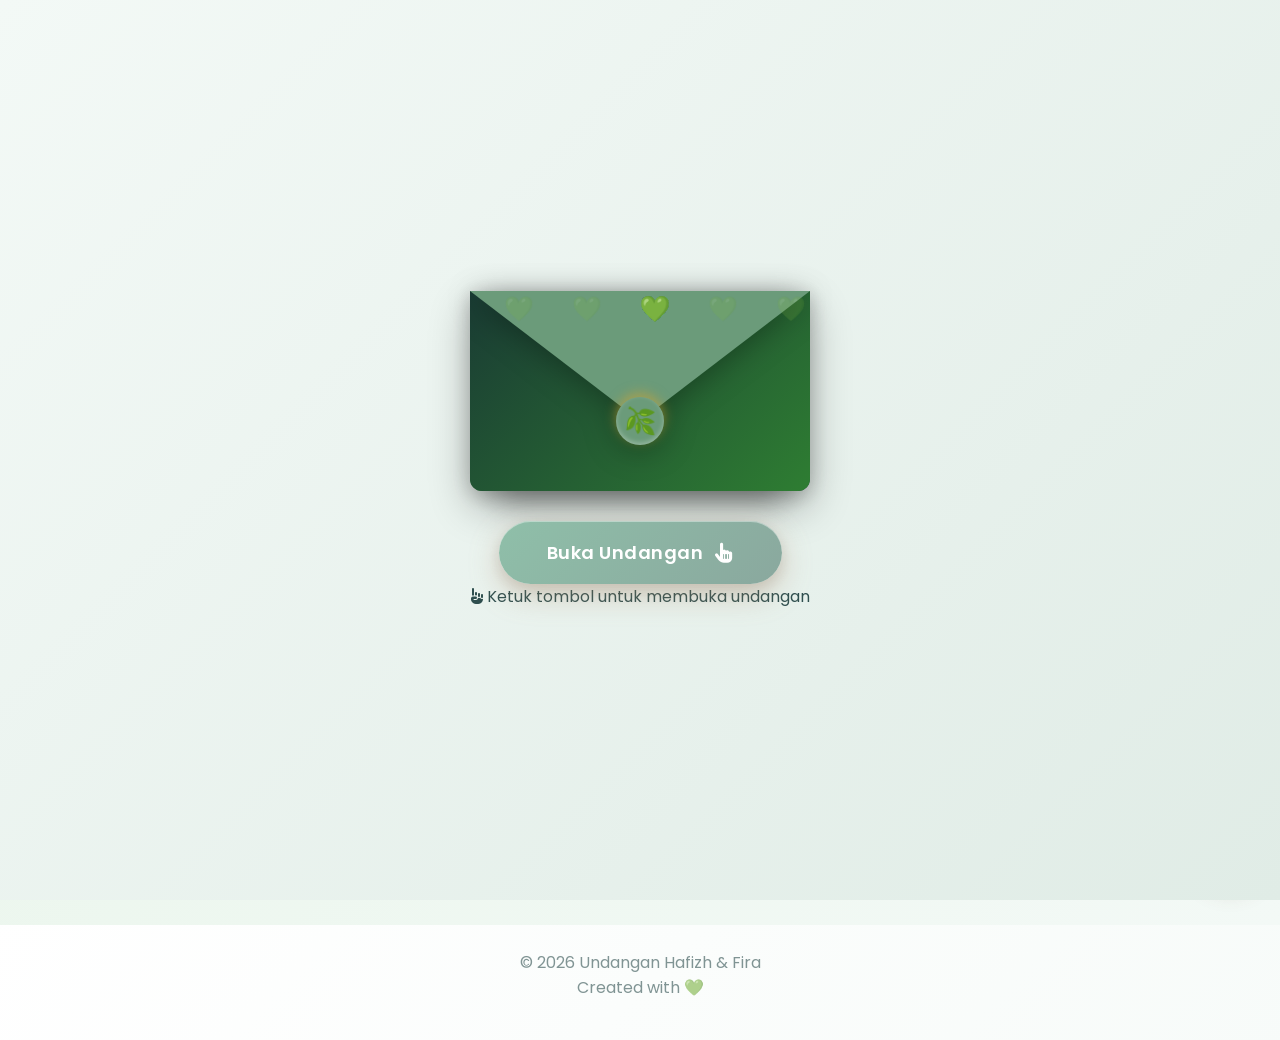
==== index.html @ 8c8fba2e "time save" ====
<!doctype html>
<html lang="id">
  <head>
    <meta charset="utf-8" />
    <meta
      name="viewport"
      content="width=device-width, initial-scale=1.0, maximum-scale=5.0, user-scalable=yes"
    />
    <title>Undangan Resepsi Hafizh & Fira</title>
    <!-- Fonts -->
    <link
      href="https://fonts.googleapis.com/css2?family=Poppins:wght@300;400;500;600;700&family=Great+Vibes&family=Playfair+Display:wght@400;600;700&display=swap"
      rel="stylesheet"
    />
    <!-- Icons -->
    <link
      rel="stylesheet"
      href="https://cdnjs.cloudflare.com/ajax/libs/font-awesome/6.4.0/css/all.min.css"
    />
    <!-- CSS - HANYA 1 FILE! -->
    <link rel="stylesheet" href="assets/css/style.css" />
    <!-- Lightbox -->
    <link
      rel="stylesheet"
      href="https://cdn.jsdelivr.net/npm/glightbox/dist/css/glightbox.min.css"
    />
  </head>
  <body>
    <!-- ============================================================
     AMPLOP PREMIUM INTERACTIVE
=============================================================== -->
    <div id="envelopeScreen">
      <div class="envelope-scene">
        <!-- Floating Hearts Background -->
        <div class="hearts-float">
          <span>💚</span>
          <span>💚</span>
          <span>💚</span>
          <span>💚</span>
          <span>💚</span>
          <span>💚</span>
          <span>💚</span>
          <span>💚</span>
          <span>💚</span>
          <span>💚</span>
          <span>💚</span>
          <span>💚</span>
          <span>💚</span>
          <span>💚</span>
          <span>💚</span>
          <span>💚</span>
          <span>💚</span>
          <span>💚</span>
          <span>💚</span>
          <span>💚</span>
          <span>💚</span>
          <span>💚</span>
          <span>💚</span>
          <span>💚</span>
          <span>💚</span>
          <span>💚</span>
          <span>💚</span>
          <span>💚</span>
          <span>💚</span>
          <span>💚</span>
          <span>💚</span>
        </div>
        <!-- Envelope Container -->
        <div class="envelope-container" id="envelopeBox">
          <!-- Back Part -->
          <div class="env-back"></div>
          <!-- Card Inside -->
          <div class="env-card" id="envelopeCard">
            <div class="card-header">
              <span class="card-icon">💌 </span>
              <span class="sr-only">By Hafizh was Here ⸜(｡˃ ᵕ ˂ )⸝♡</span>
              <h2 class="card-title">Kepada Yth.</h2>
            </div>
            <h3 id="namaTamu" class="card-name">Tamu Undangan</h3>

            <p id="tanggalTamu" class="card-time">Sabtu, 23 Mei 2026</p>
            <p class="card-time">
              <i class="fa-solid fa-clock"></i>

              <span id="waktuTamu">10:00 WIB - Selesai</span>
            </p>
          </div>
          <!-- Front Part -->
          <div class="env-front"></div>
          <!-- Flap -->
          <div class="env-flap"></div>
        </div>
        <!-- Interactive Button -->
        <button id="btnOpenEnvelope" class="btn-open-envelope">
          <span class="btn-text">Buka Undangan</span>
          <span class="btn-icon">
            <i class="fa-solid fa-hand-pointer"></i>
          </span>
        </button>
        <!-- Instructions -->
        <p class="envelope-instruction">
          <i class="fa-solid fa-hand-point-up"></i>
          Ketuk tombol untuk membuka undangan
        </p>
        <span class="sr-only">By Hafizh was Here ⸜(｡˃ ᵕ ˂ )⸝♡</span>
      </div>
    </div>
    <!-- <p class="env-time">Waktu Kehadiran: <b id="waktuTamu"></b></p> -->

    <!-- ============================================================
     SIDEBAR NAVIGATION
=============================================================== -->
    <!-- ============================================================
     SIDEBAR NAVIGATION
=============================================================== -->
    <div id="sidebarNav">
      <div class="sidebar-item" data-target="#sectionHero">
        <i class="fa-solid fa-heart"></i>
        <!-- ✅ UBAH: dari fa-house -->
        <span>Home</span>
      </div>
      <div class="sidebar-item" data-target="#sectionWaktu">
        <span style="font-size: 18px; color: black">👫</span>
        <!-- Couple -->
        <span>Mempelai</span>
      </div>
      <div class="sidebar-item" data-target="#sectionLokasi">
        <i class="fa-solid fa-location-dot"
          ><span> | <i class="fa-solid fa-clock"></i></span
        ></i>

        <!-- ✅ KEEP -->
        <span>Lokasi & Waktu</span>
      </div>
      <div class="sidebar-item" data-target="#sectionGallery">
        <i class="fa-solid fa-images"></i>
        <!-- ✅ UBAH: dari fa-image (plural) -->
        <span>Galeri</span>
      </div>
      <div class="sidebar-item" data-target="#sectionVideo">
        <i class="fa-solid fa-film"></i>
        <!-- ✅ UBAH: dari fa-video -->
        <span>Video</span>
      </div>
      <div class="sidebar-item" data-target="#sectionGift">
        <i class="fa-solid fa-gift"></i>
        <!-- ✅ KEEP -->
        <span>Gift</span>
      </div>
      <div class="sidebar-item" data-target="#sectionKomentar">
        <i class="fa-solid fa-comments"></i>
        <!-- ✅ UBAH: dari fa-comment (plural) -->
        <span>Ucapan</span>
      </div>
      <div class="sidebar-item" data-target="#sectionKomentar">
        <i class="fa-solid fa-check"></i>
        <!-- ✅ UBAH: dari fa-comment (plural) -->
        <span>Konfirmasi</span>
      </div>
    </div>
    <!-- ============================================================
     SIDEBAR TOGGLE BUTTON
=============================================================== -->

    <button id="sidebarToggle" class="sidebar-toggle-btn">
      <i class="fa-solid fa-chevron-left"></i>
    </button>
    <!-- ============================================================
     MUSIC PLAYER FLOAT
=============================================================== -->
    <!-- <source src="assets/music/howl331ogg.ogg" type="audio/ogg" /> -->
    <!-- <div id="musicBtn" class="music-floating">
      <i class="fa-solid fa-music"></i>
    </div>
    <audio id="bgm" loop preload="none">
      <source src="assets/music/howl331.mp3" type="audio/mpeg" />
    </audio>
    <input
      type="range"
      min="0"
      max="1"
      step="0.01"
      value="0.5"
      id="volumeControl"
    /> -->
    <div class="music-container">
      <div id="musicBtn" class="music-floating">
        <i class="fa-solid fa-music"></i>
      </div>

      <input
        type="range"
        min="0"
        max="1"
        step="0.01"
        value="0.5"
        id="volumeControl"
        class="volume-slider"
      />
    </div>

    <audio id="bgm" loop preload="none">
      <source
        id="musicSource"
        src="assets/music/howl331.mp3"
        type="audio/mpeg"
      />
    </audio>
    <!-- ============================================================
     MAIN CONTAINER (SCROLL SNAP)
=============================================================== -->
    <div id="mainContainer">
      <!-- ✅ OPTIONAL: Scroll Indicator -->
      <div class="scroll-indicator" id="scrollIndicator">
        <i class="fa-solid fa-chevron-down"></i>
      </div>
      <!-- ============================================================
     HERO SECTION
=============================================================== -->
      <section id="sectionHero" class="snap-section fade-section">
        <h1 class="title-script">Resepsi Pernikahan</h1>
        <h2 class="title">Hafizh</h2>
        <span class="sr-only">By Hafizh was Here ⸜(｡˃ ᵕ ˂ )⸝♡</span>
        <h2 class="title2">&</h2>
        <h2 class="title" style="margin-bottom: 10px">Fira</h2>
        <div
          style="
            font-size: large;
            font-weight: 600;
            margin-top: -10px;
            text-align: center;
          "
        >
          Hafizh Maulana, S.T <br />& drh. Shafira Salwa Salsabil
        </div>
        <div
          id="tanggalTamu"
          style="margin-top: 20px; font-size: 16px; text-align: center"
        >
          Sabtu, 23 Mei 2026<br />
          <!-- 10.00 WIB - Selesai -->
        </div>
        <!-- <div class="event-detail"> -->
        <span id="waktuTamu">10.00 WIB - Selesai</span>
        <!-- </div> -->
        <div class="event-countdown">
          <div class="countdown-item">
            <span id="days" class="countdown-number">00</span>
            <span class="countdown-label">Hari</span>
          </div>
          <div class="countdown-item">
            <span id="hours" class="countdown-number">00</span>
            <span class="countdown-label">Jam</span>
          </div>
          <div class="countdown-item">
            <span id="minutes" class="countdown-number">00</span>
            <span class="countdown-label">Menit</span>
          </div>
          <div class="countdown-item">
            <span id="seconds" class="countdown-number">00</span>
            <span class="countdown-label">Detik</span>
          </div>
        </div>
      </section>

      <!-- ============================================================
     SECTION WAKTU + MEMPELAI (COMBINED)
=============================================================== -->
      <section id="sectionWaktu" class="snap-section fade-section">
        <!-- ✅ PART 1: BISMILLAH & SALAM PEMBUKA -->
        <div class="waktu-intro">
          <img
            src="./assets/images/bismillah.png"
            class="bismillah2"
            alt="Bismillahirrahmaanirrahiim"
            style="width: 45%"
          />
          <!-- <div
            class="bismillah2"
            style="
              width: 30%;
              /* Sesuaikan tinggi gambar sesuai aslinya agar tidak gepeng */
              height: 60px;
              background-color: #10b981; /* Warna Hijau Emerald */

              /* Ini bagian ajaib untuk memotong warna hijau sesuai bentuk gambar */
              -webkit-mask-image: url('./assets/images/bismillah.png');
              mask-image: url('./assets/images/bismillah.png');

              -webkit-mask-size: contain;
              mask-size: contain;

              -webkit-mask-repeat: no-repeat;
              mask-repeat: no-repeat;

              -webkit-mask-position: center;
              mask-position: center;
            "
          ></div> -->
          <p class="bodytext">
            Assalamu'alaikum Warahmatullahi Wabarakatuh.
            <br />
            Dengan memohon rahmat dan ridha Allah SWT,
            <br />
            kami bermaksud mengundang Bapak/Ibu/Saudara/Saudari
            <br />
            <b id="namaTamu" class="highlight-name">Tamu Undangan</b>
            untuk menghadiri acara pernikahan kami:
          </p>
        </div>
        <!-- ✅ DIVIDER -->
        <!-- <div class="section-divider">
          <span>💕</span>
        </div> -->
        <!-- ✅ PART 2: PROFIL MEMPELAI -->
        <h2 class="section-title">Mempelai</h2>
        <div class="mempelai-container">
          <!-- BRIDE (KIRI) -->
          <div class="mempelai-card bride-card">
            <div class="mempelai-header">
              <!-- <span class="mempelai-icon">👰</span> -->
              <h3 class="mempelai-label">👰 Mempelai Wanita 👰</h3>
            </div>
            <div class="mempelai-content">
              <h2 class="mempelai-name">drh. Shafira Salwa Salsabil</h2>
              <span class="sr-only">By Hafizh was Here ⸜(｡˃ ᵕ ˂ )⸝♡</span>

              <!-- <p class="mempelai-title">drh. Shafira Salwa Salsabil</p> -->
              <div class="mempelai-divider"></div>
              <p class="mempelai-desc">Putri dari:</p>
              <p class="mempelai-parents">
                <strong>Bapak Ainur Farid (Alm.)</strong>
                <br />&amp;<br />
                <strong>Ibu Tri Endang Wahyuni</strong>
              </p>
              <a
                href="https://instagram.com/firfirfiraaa"
                target="_blank"
                class="mempelai-social"
              >
                <i class="fa-brands fa-instagram"></i>
                @firfirfiraaa
              </a>
            </div>
          </div>
          <!-- FOTO TENGAH -->
          <div class="mempelai-photo-wrapper">
            <div class="mempelai-photo-frame">
              <img
                src="./assets/images/cover/cvr-1-1.jpeg"
                alt="Hafizh & Fira"
                class="mempelai-photo"
              />
              <div class="photo-overlay">
                <span class="photo-ampersand">&amp;</span>
              </div>
            </div>
            <!-- <div class="photo-decoration">
              <span>💕</span>
            </div> -->
          </div>
          <!-- GROOM (KANAN) -->
          <div class="mempelai-card groom-card">
            <div class="mempelai-header">
              <!-- <span class="mempelai-icon">🤵</span> -->
              <h3 class="mempelai-label">🤵 Mempelai Pria 🤵</h3>
            </div>
            <div class="mempelai-content">
              <h2 class="mempelai-name">Hafizh Maulana, S.T</h2>
              <span class="sr-only">By Hafizh was Here ⸜(｡˃ ᵕ ˂ )⸝♡</span>
              <!-- <p class="mempelai-title">Hafizh Maulana, S.T</p> -->
              <div class="mempelai-divider"></div>
              <p class="mempelai-desc">Putra dari:</p>
              <p class="mempelai-parents">
                <strong>Bapak Subagyo</strong>
                <br />&amp;<br />
                <strong>Ibu Rachma Savira Hesti</strong>
              </p>
              <a
                href="https://instagram.com/____hafizhmaulana"
                target="_blank"
                class="mempelai-social"
              >
                <i class="fa-brands fa-instagram"></i>
                @____hafizhmaulana
              </a>
            </div>
          </div>
        </div>
        <!-- ✅ DIVIDER -->
        <!-- <div class="section-divider">
          <span>💕</span>
        </div> -->
      </section>

      <!-- <section id="sectionWaktu" class="snap-section fade-section"></section> -->
      <!-- ============================================================
     LOKASI ACARA
=============================================================== -->
      <!-- ============================================================
     SECTION WAKTU & LOKASI (ELEGANT)
=============================================================== -->
      <section id="sectionLokasi" class="snap-section fade-section">
        <h2 class="section-title">Waktu & Tempat Acara</h2>
        <p class="section-subtitle">Insya Allah akan dilaksanakan pada:</p>
        <div class="event-container">
          <!-- ✅ CARD 1: WAKTU ACARA -->
          <div class="event-card event-time">
            <div class="event-icon-wrapper">
              <div class="event-icon">
                <i class="fa-regular fa-calendar-days"></i>
              </div>
            </div>
            <div class="event-content">
              <h3 class="event-title">Waktu Acara</h3>
              <div class="event-divider"></div>

              <div class="event-detail">
                <span class="detail-label">Tanggal</span>
                <span id="tanggalTamu" class="detail-value"
                  >Sabtu, 23 Mei 2026</span
                >
              </div>
              <div class="event-detail">
                <span class="detail-label">Pukul</span>
                <span class="detail-value" id="waktuTamu"
                  >10.00 WIB - Selesai</span
                >
              </div>
              <!-- Countdown -->
              <div class="event-countdown">
                <div class="countdown-item">
                  <span id="days" class="countdown-number">00</span>
                  <span class="countdown-label">Hari</span>
                </div>
                <div class="countdown-item">
                  <span id="hours" class="countdown-number">00</span>
                  <span class="countdown-label">Jam</span>
                </div>
                <div class="countdown-item">
                  <span id="minutes" class="countdown-number">00</span>
                  <span class="countdown-label">Menit</span>
                </div>
                <div class="countdown-item">
                  <span id="seconds" class="countdown-number">00</span>
                  <span class="countdown-label">Detik</span>
                </div>
              </div>
            </div>
          </div>
          <!-- ✅ CARD 2: LOKASI ACARA -->
          <div class="event-card event-location">
            <div class="event-icon-wrapper">
              <div class="event-icon">
                <i class="fa-solid fa-location-dot"></i>
              </div>
            </div>
            <div class="event-content">
              <h3 class="event-title">Tempat Acara</h3>
              <div class="event-divider"></div>
              <div class="location-address">
                <p>
                  <strong style="margin-bottom: -10px"
                    >Perumahan Dian Anyar</strong
                  ><br />
                  Blok F2 No. 7<br />
                  Kel. Ciseureuh, Kec. Purwakarta<br />
                  Kabupaten Purwakarta, Jawa Barat
                </p>
              </div>
              <!-- Maps -->
              <div
                class="map-preview"
                style="text-align: center; align-items: center"
              >
                <iframe
                  class="map-frame"
                  src="https://www.google.com/maps/embed?pb=!1m18!1m12!1m3!1d990.9981745660999!2d107.46647816961979!3d-6.522603899591867!2m3!1f0!2f0!3f0!3m2!1i1024!2i768!4f13.1!3m3!1m2!1s0x2e690de2a84cf3b9%3A0x696706430d583b99!2sJl.%20Perum%20Dian%20Anyar%202%20No.7%20blok%20F2%2C%20Ciseureuh%2C%20Kec.%20Purwakarta%2C%20Kabupaten%20Purwakarta%2C%20Jawa%20Barat%2041118!5e0!3m2!1sen!2sid!4v1774628586473!5m2!1sen!2sid"
                  allowfullscreen
                  loading="lazy"
                  referrerpolicy="no-referrer-when-downgrade"
                ></iframe>
                <span class="sr-only">By Hafizh was Here ⸜(｡˃ ᵕ ˂ )⸝♡</span>
                <iframe
                  class="map-frame"
                  src="https://www.google.com/maps/embed?pb=!4v1774627403217!6m8!1m7!1sZoEFjqLj7brqG0nZ8XkLBA!2m2!1d-6.522590464533257!2d107.4671149758358!3f79.40086045137286!4f-2.0409266566106083!5f0.7820865974627469"
                  allowfullscreen
                  loading="lazy"
                  referrerpolicy="no-referrer-when-downgrade"
                ></iframe>
              </div>
              <!-- <a
                href="https://maps.app.goo.gl/RMjTX6ptxhWcuYG9A"
                target="_blank"
                class="btn-location"
                style="text-align: center"
              >
                <i class="fa-solid fa-diamond-turn-right"></i>
                <p>Buka di Google Maps</p>
              </a> -->
              <div class="center-wrapper">
                <a
                  href="https://maps.app.goo.gl/RMjTX6ptxhWcuYG9A"
                  target="_blank"
                  class="btn-location"
                >
                  <i class="fa-solid fa-diamond-turn-right"></i>
                  <p>Buka di Google Maps</p>
                </a>
              </div>
            </div>
          </div>
        </div>
        <!-- ✅ OPTIONAL: Street View -->
        <!-- <div class="street-view-wrapper">
          <h3 class="street-view-title">Tampak Depan Lokasi</h3>
          <div class="street-view-frame">
            <iframe
              src="https://www.google.com/maps/embed?pb=!4v1774627403217!6m8!1m7!1sZoEFjqLj7brqG0nZ8XkLBA!2m2!1d-6.522590464533257!2d107.4671149758358!3f79.40086045137286!4f-2.0409266566106083!5f0.7820865974627469"
              allowfullscreen
              loading="lazy"
            ></iframe>
            <iframe
              src="https://www.google.com/maps/embed?pb=!1m18!1m12!1m3!1d990.9981745660999!2d107.46647816961979!3d-6.522603899591867!2m3!1f0!2f0!3f0!3m2!1i1024!2i768!4f13.1!3m3!1m2!1s0x2e690de2a84cf3b9%3A0x696706430d583b99!2sJl.%20Perum%20Dian%20Anyar%202%20No.7%20blok%20F2%2C%20Ciseureuh%2C%20Kec.%20Purwakarta%2C%20Kabupaten%20Purwakarta%2C%20Jawa%20Barat%2041118!5e0!3m2!1sen!2sid!4v1774628586473!5m2!1sen!2sid"
              allowfullscreen
              loading="lazy"
            ></iframe>
          </div>
        </div> -->
      </section>
      <!-- ============================================================
     GALERI FOTO
=============================================================== -->
      <section id="sectionGallery" class="snap-section fade-section">
        <h2 class="section-title">Galeri</h2>
        <div class="gallery-scroll">
          <div id="galleryMasonry" class="masonry-grid gallery-fade"></div>
        </div>
      </section>
      <!-- ============================================================
     VIDEO SECTION
=============================================================== -->
      <section id="sectionVideo" class="snap-section fade-section">
        <h2 class="section-title">Video</h2>
        <div class="card-soft">
          <iframe
            class="elementor-video"
            frameborder="0"
            allowfullscreen=""
            allow="
              accelerometer;
              autoplay;
              clipboard-write;
              encrypted-media;
              gyroscope;
              picture-in-picture;
              web-share;
            "
            referrerpolicy="strict-origin-when-cross-origin"
            title="Hafizh Fira Engagement"
            width="640"
            height="360"
            src="https://www.youtube.com/embed/QjJREh5D0IQ?si=WE3L0PELV2mrXmuv&controls=1&rel=0&playsinline=1&cc_load_policy=0&autoplay=1&enablejsapi=1&mute=1"
            id="widget2"
          ></iframe>
          <span class="sr-only">By Hafizh was Here ⸜(｡˃ ᵕ ˂ )⸝♡</span>
        </div>
      </section>
      <!-- ============================================================
     GIFT SECTION
=============================================================== -->
      <section id="sectionGift" class="snap-section fade-section">
        <h2 class="section-title">Gift</h2>
        <div class="card-soft">
          <p style="text-align: center; margin-bottom: 14px">
            Jika Bapak/Ibu/Saudara ingin memberikan hadiah sebagai tanda kasih,
            dapat melalui:
          </p>
          <div class="gift-scroll">
            <div class="gift-track" id="giftTrack"></div>
          </div>
          <button id="giftToggle" class="btn-primary mt-20">Jeda</button>
        </div>
      </section>
      <!-- ============================================================
     KOMENTAR (CHATSTREAM LIVE)
=============================================================== -->
      <!-- ============================================================
     SECTION UCAPAN & DOA (ELEGANT)
=============================================================== -->
      <!-- ============================================================
     SECTION UCAPAN & DOA
=============================================================== -->
      <section id="sectionKomentar" class="snap-section fade-section">
        <h2 class="section-title">Ucapan, Doa & Konfirmasi</h2>
        <p class="section-subtitle">
          Kehadiran dan doa restu dari Bapak/Ibu/Saudara/i merupakan kebahagiaan
          bagi kami. Mohon konfirmasikan kehadiran Anda.
        </p>
        <div class="wishes-container">
          <!-- CARD 1: FORM UCAPAN -->
          <div class="wishes-card wishes-form-card">
            <div class="wishes-icon-wrapper">
              <div class="wishes-icon">
                <i class="fa-solid fa-pen-fancy"></i>
              </div>
            </div>
            <div class="wishes-content">
              <h3 class="wishes-title">Tulis Ucapan</h3>
              <div class="wishes-divider"></div>
              <form id="formKomentar" class="wishes-form">
                <div class="form-group">
                  <label class="form-label">
                    <i class="fa-solid fa-user"></i>
                    <span>Nama Anda</span>
                  </label>
                  <input
                    id="komentarNama"
                    type="text"
                    readonly
                    class="form-input"
                    placeholder="Nama Anda"
                  />
                </div>
                <div class="form-group">
                  <label class="form-label">
                    <i class="fa-solid fa-calendar-check"></i>
                    <span>Konfirmasi Kehadiran</span>
                  </label>
                  <div class="attendance-options">
                    <label class="attendance-option">
                      <input
                        type="radio"
                        name="kehadiran"
                        value="hadir"
                        checked
                      />
                      <span class="attendance-icon hadir">✅</span>
                      <span class="attendance-text">Hadir</span>
                    </label>
                    <label class="attendance-option">
                      <input
                        type="radio"
                        name="kehadiran"
                        value="tidak-hadir"
                      />
                      <span class="attendance-icon tidak-hadir">❌</span>
                      <span class="attendance-text">Tidak Hadir</span>
                    </label>
                    <label class="attendance-option">
                      <input type="radio" name="kehadiran" value="belum-tahu" />
                      <span class="attendance-icon belum-tahu">❓</span>
                      <span class="attendance-text">Belum Tahu</span>
                    </label>
                  </div>
                </div>
                <div class="form-group">
                  <label class="form-label">
                    <i class="fa-solid fa-heart"></i>
                    <span>Ucapan & Doa</span>
                  </label>
                  <textarea
                    id="komentarPesan"
                    placeholder="Tulis ucapan dan doa terbaik untuk kami..."
                    class="form-textarea"
                    rows="5"
                  ></textarea>
                </div>
                <button class="btn-submit" type="submit">
                  <i class="fa-solid fa-paper-plane"></i>
                  <span>Kirim Ucapan</span>
                </button>
              </form>
              <div id="komentarStatus" class="form-status"></div>
            </div>
          </div>
          <!-- CARD 2: LIVE UCAPAN -->
          <div class="wishes-card wishes-live-card">
            <div class="wishes-icon-wrapper">
              <div class="wishes-icon">
                <i class="fa-solid fa-comments"></i>
              </div>
            </div>
            <div class="wishes-content">
              <h3 class="wishes-title">Ucapan Tamu</h3>
              <div class="wishes-divider"></div>
              <div class="wishes-live-wrapper">
                <div id="liveKomentarList" class="wishes-stream"></div>
              </div>
              <div class="wishes-footer">
                <p class="wishes-count">
                  <i class="fa-solid fa-message"></i>
                  <span id="wishesCount">0</span> Ucapan
                </p>
              </div>
            </div>
          </div>
        </div>
      </section>
    </div>
    <!-- end mainContainer -->
    <!-- ============================================================
     FOOTER
=============================================================== -->
    <section
      class="section"
      style="text-align: center; opacity: 0.6; margin-top: -15px"
    >
      <p>© 2026 Undangan Hafizh & Fira</p>
      <p>
        Created with 💚
        <span class="sr-only">By Hafizh was Here ⸜(｡˃ ᵕ ˂ )⸝♡</span>
      </p>
    </section>
    <!-- ===============================
     SCRIPTS
=============================== -->
    <!-- Lightbox -->
    <script src="https://cdn.jsdelivr.net/npm/glightbox/dist/js/glightbox.min.js"></script>
    <!-- Main Script - ALL IN ONE -->
    <script src="assets/js/main2.js"></script>
    <script>
      const data = initSlug();
      initCountdown(data);
      const bgm = document.getElementById('bgm');

      const volumeControl = document.getElementById('volumeControl');

      volumeControl.addEventListener('input', () => {
        bgm.volume = volumeControl.value;
      });

      // 0 = silent, 1 = full volume
      bgm.volume = 0.5;
    </script>
  </body>
</html>
---- assets/css/style.css ----
/* ========================================
   🎨 MOCHA LATTE + ROMANTIC PALETTE (ROOT CENTERED)
======================================== */
@import url("https://fonts.googleapis.com/css2?family=Poppins:wght@300;400;500;600;700&family=Great+Vibes&family=Playfair+Display:wght@400;600;700&display=swap");
@font-face {
  font-family: myFirstFont;
  src: url("../font/Breathing.ttf");
}



:root {
            /* --- ELEGANT PALETTE: SAGE & MINT --- */

            /* Backgrounds: Cool Mint & White (Bersih) */
            --bg: #F1F8F5;          /* Mint White / Very Pale Green */
            --cream: #FFFFFF;       /* Pure White */
            --beige: #E8F5E9;       /* Light Greenish White */
            --pink-soft: #F3F9F6;   /* Off White (Tinted Green) */
            --latte: #E0ECE6;       /* Light Sage Grey */

            /* Typography: Dark Forest Green (Bukan Hitam Pekat) */
            --text: #2F4F4F;        /* Dark Slate Gray/Green */
            --text-light: #607D6E;  /* Medium Sage Grey */

            /* Accents: Sage Green (Gantikan Gold) */
            --mocha-dark: #1A3C34;  /* Deep Forest Green */
            --mocha-medium: #2E7D32;/* Dark Green */
            --mocha-light: #6B9B7A; /* Sage Grey */

            /* Warna Utama Hijau Pastel */
            --pink-accent: #6B9B7A; /* Sage Green (Main Accent) */
            --pink-medium: #8FBFA9; /* Light Pastel Green */

            /* Secondary Accents (Rose Gold diganti Olive/Dusty Green) */
            --rose: #8AA89E;        /* Dusty Green/Teal */
            --rose-gold: #D1E6DE;   /* Pale Mint */
            --rose-dark: #5E7B70;   /* Darker Sage */

            /* --- SEMANTIC MAPPING --- */
            --primary: var(--mocha-medium);
            --secondary: var(--pink-soft);
            --accent: var(--pink-accent);
            --white: #FFFFFF;

            /* --- EFFECTS --- */
            --shadow-sm: 0 4px 20px rgba(47, 79, 79, 0.05); /* Adjusted shadow tint */
            --shadow-md: 0 10px 30px rgba(47, 79, 79, 0.08);
            --shadow-lg: 0 20px 50px rgba(47, 79, 79, 0.1);

            /* Transitions */
            --transition: all 0.5s cubic-bezier(0.25, 0.8, 0.25, 1);
        }

/* ========================================
   🎯 BASE STYLES
======================================== */
* {
  margin: 0;
  padding: 0;
  box-sizing: border-box;
  scroll-behavior: smooth;
}
html {
  overflow-x: hidden;
  max-width: 100vw;
  height: 100%;
}
body {
  margin: 0;
  /* Gradient Background menggunakan Variable Root */
  background: linear-gradient(135deg, var(--cream) 0%, var(--pink-soft) 100%);
  color: var(--text);
  font-family: 'Poppins', sans-serif;
  overflow-x: hidden;
  max-width: 100vw;
  min-height: 100vh;
  position: relative;
}
/* Custom Scrollbar */
::-webkit-scrollbar {
  width: 10px;
}
::-webkit-scrollbar-track {
  background: var(--latte);
}
::-webkit-scrollbar-thumb {
  background: var(--mocha-medium);
  border-radius: 10px;
}
::-webkit-scrollbar-thumb:hover {
  background: var(--mocha-dark);
}
::selection {
  background: var(--pink-accent);
  color: white;
}
img {
  max-width: 100%;
  height: auto;
  display: block;
}
iframe {
  max-width: 100%;
  display: block;
}

/* ========================================
   💌 ENVELOPE SCREEN
======================================== */
#envelopeScreen {
  position: fixed;
  inset: 0;
  /* Gradient Animation menggunakan Variable Root */
  background: linear-gradient(135deg, var(--pink-soft) 0%, var(--latte) 50%, var(--pink-soft) 100%);
  background-size: 200% 200%;
  animation: gradientShift 8s ease infinite;
  display: flex;
  align-items: center;
  justify-content: center;
  z-index: 99999;
  transition: opacity 1s ease, transform 1s ease;
  overflow: hidden;
}
@keyframes gradientShift {
  0%, 100% { background-position: 0% 50%; }
  50% { background-position: 100% 50%; }
}
.envelope-hide {
  opacity: 0;
  transform: scale(0.9);
  pointer-events: none;
}
.envelope-scene {
  position: relative;
  text-align: center;
  animation: sceneEntrance 1s ease;
}
@keyframes sceneEntrance {
  from {
    opacity: 0;
    transform: translateY(50px) scale(0.9);
  }
  to {
    opacity: 1;
    transform: translateY(0) scale(1);
  }
}
/* ========================================
   💕 FLOATING HEARTS
======================================== */
.hearts-float {
  position: absolute;
  inset: 0;
  z-index: 25;
  overflow: visible;
  pointer-events: none;
}
.hearts-float span {
  position: absolute;
  font-size: 24px;
  opacity: 0.2;
  color: var(--pink-medium); /* Ganti hardcoded dengan var */
  animation: floatHeart 8s linear infinite;
  z-index: 25;
}
.hearts-float span:nth-child(1) { left: 10%; animation-delay: 0s; animation-duration: 7s; }
.hearts-float span:nth-child(2) { left: 30%; animation-delay: 1s; animation-duration: 9s; }
.hearts-float span:nth-child(3) { left: 50%; animation-delay: 2s; animation-duration: 8s; }
.hearts-float span:nth-child(4) { left: 70%; animation-delay: 1.5s; animation-duration: 10s; }
.hearts-float span:nth-child(5) { left: 90%; animation-delay: 0.5s; animation-duration: 7.5s; }
@keyframes floatHeart {
  0% {
    bottom: 0%;
    transform: translateX(0) rotate(0deg);
    opacity: 0;
  }
  10% {
    opacity: 0.2;
  }
  50% {
    opacity: 0.2;
    transform: translateX(25px) rotate(180deg);
  }
  90% {
    opacity: 0.15;
  }
  100% {
    bottom: 190%;
    transform: translateX(-15px) rotate(360deg);
    opacity: 0;
  }
}
/* ========================================
   📦 ENVELOPE CONTAINER
======================================== */
.envelope-container {
  width: 340px;
  height: 200px;
  position: relative;
  perspective: 1200px;
  margin: 0 auto 30px;
  transition: transform 0.3s ease;
}
.env-card {
  position: absolute;
  left: 8%;
  top: 10%;
  width: 84%;
  max-height: 180px;
  background: var(--white);
  padding: 20px 40px 50px;
  border-radius: 16px;
  transform: translateY(0);
  opacity: 1;
  z-index: 5;
  box-shadow: 
    0 10px 30px rgba(0, 0, 0, 0.3),
    inset 0 1px 0 rgba(255, 255, 255, 0.8);
  transition: transform 1.2s cubic-bezier(0.34, 1.56, 0.64, 1);
  overflow: hidden;
}
.env-card.card-out {
  transform: translateY(-180px);
}
.card-header {
  margin-bottom: 10px;
}
.card-icon {
  margin-top: -15px;
  font-size: 20px;
  display: block;
  margin-bottom: 6px;
  animation: iconPulse 2s ease infinite;
}
@keyframes iconPulse {
  0%, 100% { transform: scale(1); }
  50% { transform: scale(1.08); }
}
.card-title {
  font-family: 'Great Vibes', cursive;
  font-size: 22px;
  color: var(--mocha-dark);
  margin: 0 0 8px 0;
  font-weight: 400;
  line-height: 1.2;
}
.card-name {
  font-family: 'Playfair Display', serif;
  font-size: 20px;
  color: var(--pink-accent);
  margin: 8px 0;
  font-weight: 700;
  text-align: center;
  line-height: 1.3;
  word-wrap: break-word;
  overflow-wrap: break-word;
}
.card-time {
  font-size: 12px;
  color: var(--text-light);
  display: flex;
  align-items: center;
  justify-content: center;
  gap: 6px;
  margin-top: 8px;
  line-height: 1.4;
}
.card-time i {
  font-size: 13px;
  color: var(--pink-medium);
}
.env-back {
  position: absolute;
  inset: 0;
  background: linear-gradient(135deg, var(--mocha-medium), var(--mocha-dark));
  border-radius: 12px;
  z-index: 1;
  box-shadow: 
    0 15px 40px rgba(0, 0, 0, 0.3),
    inset 0 2px 10px rgba(255, 255, 255, 0.1);
}
.env-front {
  position: absolute;
  inset: 0;
  background: linear-gradient(135deg, var(--mocha-dark), var(--mocha-medium));
  border-radius: 0 0 12px 12px;
  z-index: 10;
  box-shadow: 0 5px 20px rgba(0, 0, 0, 0.2);
}
.env-flap {
  position: absolute;
  top: -130px;
  left: 0;
  z-index: 20;
  width: 0;
  height: 0;
  border-left: 170px solid transparent;
  border-right: 170px solid transparent;
  border-bottom: 130px solid var(--mocha-light);
  transform-origin: bottom;
  transform: rotateX(180deg);
  transition: transform 1s cubic-bezier(0.68, -0.55, 0.265, 1.55);
  filter: drop-shadow(0 -5px 15px rgba(0, 0, 0, 0.3));
}
.env-flap.flap-open {
  transform: rotateX(0deg);
  z-index: 0;
}
.env-flap::after {
  /* content: '💕'; */
  content: '🌿';
  position: absolute;
  bottom: -24px;
  left: 50%;
  transform: translateX(-50%);
  font-size: 26px;
  background: var(--pink-accent);
  width: 48px;
  height: 48px;
  border-radius: 50%;
  display: flex;
  align-items: center;
  justify-content: center;
  box-shadow: 
    0 4px 12px rgba(205, 164, 52, 0.6),
    inset 0 2px 5px rgba(255, 255, 255, 0.3);
  opacity: 1;
  animation: sealSpinSmooth 3s linear infinite;
  transition: 
    opacity 1.2s ease-in-out 0s,
    transform 1.2s cubic-bezier(0.34, 1.3, 0.64, 1) 0s;
  z-index: 5;
}
@keyframes sealSpinSmooth {
  0% { 
    transform: translateX(-50%) rotate(0deg) scale(1); 
  }
  100% { 
    transform: translateX(-50%) rotate(360deg) scale(1); 
  }
}
.env-flap.flap-open::after {
  animation: none;
  opacity: 0;
  transform: translateX(-50%) rotate(360deg) scale(0.3);
}
.confetti {
  position: fixed;
  width: 10px;
  height: 10px;
  background: var(--pink-accent);
  opacity: 0;
  z-index: 99998;
  animation: confettiFall 3s ease-out forwards;
}
@keyframes confettiFall {
  0% {
    opacity: 1;
    transform: translateY(0) rotate(0deg);
  }
  100% {
    opacity: 0;
    transform: translateY(100vh) rotate(720deg);
  }
}
/* ========================================
   🔘 OPEN ENVELOPE BUTTON
======================================== */
.btn-open-envelope {
  display: inline-flex;
  align-items: center;
  justify-content: center;
  gap: 12px;
  padding: 18px 48px;
  /* Gradient Button menggunakan Variable */
  background: linear-gradient(135deg, var(--pink-medium) 0%, var(--rose) 50%, var(--mocha-medium) 100%);
  background-size: 200% 200%;
  color: white;
  border: none;
  border-radius: 50px;
  font-size: 18px;
  font-weight: 600;
  font-family: 'Poppins', sans-serif;
  letter-spacing: 0.5px;
  cursor: pointer;
  box-shadow: 
    0 10px 30px rgba(176, 137, 104, 0.4),
    0 5px 15px rgba(0, 0, 0, 0.1),
    inset 0 1px 0 rgba(255, 255, 255, 0.4);
  transition: all 0.4s cubic-bezier(0.175, 0.885, 0.32, 1.275);
  position: relative;
  overflow: hidden;
  animation: btnGlow 3s ease-in-out infinite;
}
@keyframes btnGlow {
  0%, 100% {
    background-position: 0% 50%;
  }
  50% {
    background-position: 100% 50%;
  }
}
.btn-open-envelope::before {
  content: '';
  position: absolute;
  top: 0;
  left: -100%;
  width: 100%;
  height: 100%;
  background: linear-gradient(90deg, transparent, rgba(255, 255, 255, 0.4), transparent);
  transition: left 0.8s cubic-bezier(0.4, 0, 0.2, 1);
}
.btn-open-envelope:hover {
  transform: translateY(-5px) scale(1.05);
  box-shadow: 
    0 15px 40px rgba(176, 137, 104, 0.5),
    0 8px 25px rgba(0, 0, 0, 0.15),
    inset 0 1px 0 rgba(255, 255, 255, 0.6),
    0 0 0 4px rgba(217, 185, 122, 0.3);
}
.btn-open-envelope:hover::before {
  left: 100%;
}
.btn-open-envelope:active {
  transform: translateY(-2px) scale(1.02);
  transition: all 0.1s ease;
}
.btn-text {
  font-weight: 600;
  position: relative;
  z-index: 1;
}
.btn-icon {
  font-size: 20px;
  display: flex;
  align-items: center;
  animation: iconWiggle 2s ease-in-out infinite;
  position: relative;
  z-index: 1;
}
@keyframes iconWiggle {
  0%, 100% { 
    transform: rotate(0deg) translateY(0); 
  }
  25% { 
    transform: rotate(-10deg) translateY(-3px); 
  }
  50% { 
    transform: rotate(0deg) translateY(0); 
  }
  75% { 
    transform: rotate(10deg) translateY(-3px); 
  }
}

/* ========================================
   📱 SIDEBAR NAVIGATION - ROSE GOLD
======================================== */
#sidebarNav {
  position: fixed;
  top: 50%;
  right: 20px;
  transform: translateY(-50%) translateX(0);
  z-index: 9999;
  display: flex;
  flex-direction: column;
  gap: 10px;
  opacity: 0;
  pointer-events: none;
  transition: all 0.4s cubic-bezier(0.4, 0, 0.2, 1);
}
#sidebarNav.show {
  opacity: 1;
  pointer-events: auto;
}
#sidebarNav.sidebar-hidden {
  transform: translateY(-50%) translateX(calc(100% + 40px));
  opacity: 0;
  pointer-events: none;
}
.sidebar-item {
  background: rgba(255, 255, 255, 0.95);
  backdrop-filter: blur(10px);
  padding: 10px 14px;
  border-radius: 12px;
  display: flex;
  align-items: center;
  gap: 10px;
  cursor: pointer;
  transition: all 0.3s cubic-bezier(0.34, 1.56, 0.64, 1);
  user-select: none;
  font-size: 13px;
  color: var(--text);
  border: 2px solid var(--rose-gold); /* ✅ Variable */
  box-shadow: var(--shadow-sm);
  white-space: nowrap;
  min-width: 130px;
  position: relative;
  overflow: hidden;
}
.sidebar-item::before {
  content: '';
  position: absolute;
  top: 0;
  left: -100%;
  width: 100%;
  height: 100%;
  background: linear-gradient(90deg, transparent, rgba(212, 165, 165, 0.4), transparent); /* ✅ Variable */
  transition: left 0.5s;
}
.sidebar-item:hover::before {
  left: 100%;
}
.sidebar-item:hover {
  transform: translateX(-10px) scale(1.05);
  box-shadow: var(--shadow-md);
  background: linear-gradient(135deg, rgba(212, 165, 165, 0.2), rgba(255, 255, 255, 0.95)); /* ✅ Variable */
  border-color: var(--rose); /* ✅ Variable */
}
.sidebar-item.active {
  background: linear-gradient(135deg, var(--rose-gold), var(--rose)); /* ✅ Variable */
  color: white;
  border-color: var(--rose-dark); /* ✅ Variable */
  transform: translateX(-12px) scale(1.08);
  box-shadow: 
    0 8px 20px rgba(176, 137, 114, 0.4),
    0 0 0 3px rgba(212, 165, 165, 0.3);
  font-weight: 700;
}
.sidebar-item i {
  font-size: 18px;
  transition: transform 0.3s;
  color: var(--rose-gold); /* ✅ Variable */
}
.sidebar-item.active i {
  color: white;
}
.sidebar-item:hover i {
  transform: scale(1.2);
}
.sidebar-item span {
  font-size: 13px;
  letter-spacing: 0.3px;
}
/* ========================================
   🎯 SIDEBAR TOGGLE BUTTON - ROSE GOLD
======================================== */
.sidebar-toggle-btn {
  position: fixed;
  right: 20px;
  top: 50%;
  transform: translateY(-50%);
  width: 48px;
  height: 48px;
  background: linear-gradient(135deg, var(--rose-gold), var(--rose)); /* ✅ Variable */
  border-radius: 50%;
  border: 3px solid white;
  display: flex;
  align-items: center;
  justify-content: center;
  cursor: pointer;
  z-index: 10000;
  font-size: 20px;
  color: white;
  box-shadow: 
    0 6px 20px rgba(176, 137, 114, 0.4),
    0 0 0 4px rgba(212, 165, 165, 0.3);
  transition: all 0.4s cubic-bezier(0.4, 0, 0.2, 1);
  opacity: 0;
  pointer-events: none;
  bottom: 40px;
}
.sidebar-toggle-btn.show {
  opacity: 1;
  pointer-events: auto;
}
.sidebar-toggle-btn.sidebar-visible {
  right: 240px;
}
.sidebar-toggle-btn.sidebar-closed {
  right: 20px;
}
.sidebar-toggle-btn:hover {
  transform: translateY(-50%) scale(1.1);
  box-shadow: 
    0 8px 25px rgba(176, 137, 114, 0.5),
    0 0 0 6px rgba(212, 165, 165, 0.4);
}
.sidebar-toggle-btn:active {
  transform: translateY(-50%) scale(0.95);
}
.sidebar-toggle-btn.sidebar-closed i {
  transform: rotate(180deg);
}
.sidebar-toggle-btn i {
  transition: transform 0.4s cubic-bezier(0.4, 0, 0.2, 1);
}
@keyframes togglePulse {
  0%, 100% { 
    box-shadow: 
      0 6px 20px rgba(176, 137, 114, 0.4),
      0 0 0 4px rgba(212, 165, 165, 0.3);
  }
  50% { 
    box-shadow: 
            0 8px 25px rgba(176, 137, 114, 0.5),
      0 0 0 8px rgba(212, 165, 165, 0.5);
  }
}
.sidebar-toggle-btn.show {
  animation: togglePulse 2s ease-in-out infinite;
}
.sidebar-toggle-btn:hover {
  animation: none;
}
/* ========================================
   🎵 MUSIC PLAYER
======================================== */
.music-floating {
  position: fixed;
  right: 20px;
  bottom: 20px;
  width: 60px;
  height: 60px;
  border-radius: 50%;
  background: linear-gradient(135deg, var(--pink-accent), var(--rose));
  display: flex;
  align-items: center;
  justify-content: center;
  color: white;
  font-size: 24px;
  cursor: pointer;
  box-shadow: 
    0 8px 24px rgba(111, 78, 55, 0.3),
    0 0 0 8px rgba(245, 235, 215, 0.3);
  transition: var(--transition);
  z-index: 9999;
  border: 3px solid white;
  transform: translateZ(0);
  will-change: transform;
  backface-visibility: hidden;
  pointer-events: auto;
  touch-action: auto;
}
.music-floating:hover {
  transform: scale(1.15) rotate(15deg);
  box-shadow: 
    0 12px 32px rgba(111, 78, 55, 0.4),
    0 0 0 12px rgba(245, 235, 215, 0.4);
}
.music-floating.playing {
  animation: musicPulse 1.5s infinite;
}
@keyframes musicPulse {
  0%, 100% {
    transform: scale(1);
  }
  50% {
    transform: scale(1.08);
  }
}
/* ========================================
   📄 MAIN CONTAINER
======================================== */
#mainContainer {
  overflow-y: auto;
  overflow-x: hidden;
  height: 100vh;
  scroll-behavior: smooth;
  -webkit-overflow-scrolling: touch;
  transform: translateZ(0);
  will-change: scroll-position;
  backface-visibility: hidden;
  perspective: 1000px;
  -webkit-transform: translate3d(0, 0, 0);
  transform: translate3d(0, 0, 0);
  position: relative;
}
/* ========================================
   📄 SECTIONS
======================================== */
.snap-section {
  padding: 80px 20px;
  min-height: 100vh;
  display: flex;
  flex-direction: column;
  align-items: center;
  justify-content: center;
  position: relative;
  overflow-x: hidden;
  max-width: 100vw;
  transform: translateZ(0);
  will-change: transform;
  backface-visibility: hidden;
}
.snap-section:nth-child(even) {
  background: linear-gradient(135deg, var(--beige), var(--pink-soft));
}
.snap-section:nth-child(odd) {
  background: linear-gradient(135deg, var(--cream), var(--latte));
}
#sectionHero,
#sectionWaktu,
#sectionLokasi,
#sectionKomentar {
  min-height: 100vh;
  height: auto;
}
#sectionGallery,
#sectionVideo,
#sectionGift {
  min-height: 100vh;
  padding: 60px 20px;
}
/* ========================================
   ✨ FADE ANIMATIONS
======================================== */
.fade-section {
  opacity: 0;
  transform: translateY(20px);
  transition: opacity 0.6s ease, transform 0.6s ease;
}
.fade-section.visible {
  opacity: 1;
  transform: translateY(0);
}
/* ========================================
   🌸 FLOATING FLOWERS
======================================== */
.flower {
  position: fixed;
  top: -20px;
  font-size: 16px;
  opacity: 0.7;
  pointer-events: none;
  z-index: 9998;
  filter: drop-shadow(0 2px 4px rgba(0, 0, 0, 0.1));
}

/* ========================================
   📝 TYPOGRAPHY
======================================== */
.title {
  font-family: 'myFirstFont', 'Great Vibes', cursive;
  font-weight: 500;
  transform: rotate(-2deg);
  font-size: clamp(3rem, 8vw, 5rem);
  margin-bottom: -2rem;
  background: linear-gradient(135deg, var(--mocha-dark), var(--pink-accent));
  -webkit-background-clip: text;
  -webkit-text-fill-color: transparent;
  text-shadow: 2px 2px 4px rgba(0, 0, 0, 0.1);
}
.title2 {
  padding-top: 40px;
  padding-bottom: 40px;
  font-family: 'Great Vibes', cursive;
  font-weight: 300;
  transform: rotate(-2deg);
  font-size: clamp(3rem, 8vw, 5rem);
  margin-bottom: -2rem;
  color: var(--mocha-medium);
}
.title-script {
  font-family: 'Great Vibes', cursive;
  font-size: clamp(2.5rem, 6vw, 4rem);
  color: var(--mocha-dark);
  text-align: center;
  margin-top: -1rem;
  margin-bottom: -1rem;
  text-shadow: 2px 2px 4px rgba(0, 0, 0, 0.05);
}

/* Tablet */
@media (max-width: 1920px) {
  .title,
  .title2 {
    font-size: 2.7rem;
    
  }

  .title-script {
    font-size: 2.5rem;
    padding-bottom: 10px;
  }
}
/* Tablet */
@media (max-width: 1024px) {
  .title,
  .title2 {
    font-size: 2.5rem;
  }

  .title-script {
    font-size: 3rem;
  }
}

/* HP besar */
@media (max-width: 768px) {
  .title,
  .title2 {
    font-size: 1rem;

  }

  .title-script {
    font-size: 1rem;
    margin-top: -70px;
    padding-bottom: 30px;
  }

  .title2 {
    padding: 30px 0;
  }
}

/* HP kecil */
@media (max-width: 480px) {
  .title,
  .title2 {
    font-size: 2.5rem;
  }
  
  .title-script {
    margin-top: 5px;
    font-size: 2rem;
  }

  /* .title2 {
    padding: 20px 0;
  } */
}

.section-title {
  font-family: 'Great Vibes', cursive;
  font-size: clamp(2.2rem, 5vw, 3.5rem);
  color: var(--mocha-dark);
  margin-bottom: 30px;
  text-align: center;
  position: relative;
  /* padding-bottom: 15px; */
}
.section-title::after {
  content: '♥';
  display: block;
  font-size: 24px;
  color: var(--pink-accent);
  /* margin-top: 10px; */
  animation: heartBeat 1.5s infinite;
}
@keyframes heartBeat {
  0%, 100% { transform: scale(1); }
  25% { transform: scale(1.1); }
  50% { transform: scale(1); }
}
.section-subtitle {
  font-size: 16px;
  color: var(--text-light);
  text-align: center;
  margin-top: -20px;
  margin-bottom: 20px;
  font-weight: 400;
  font-style: italic;
}
.bodytext {
  font-size: 15px;
  line-height: 1.8;
  color: var(--text);
  max-width: 650px;
  margin: 0 auto;
}
.bodytext b {
  color: var(--mocha-dark);
  font-size: 18px;
  display: block;
  margin: 12px 0 8px 0;
  font-family: 'Playfair Display', serif;
}
.highlight-name {
  display: block;
  font-size: 22px;
  color: var(--pink-accent);
  font-family: 'Playfair Display', serif;
  margin: 16px 0 12px;
  font-weight: 700;
}
/* ========================================
   🖼️ BISMILLAH IMAGE
======================================== */
.bismillah,
.bismillah2 {
  display: block;
  margin: 0 auto 20px;
  filter: drop-shadow(0 4px 8px rgba(0, 0, 0, 0.1));
  animation: fadeIn 1s ease;
}
@keyframes fadeIn {
  from { opacity: 0; transform: translateY(20px); }
  to { opacity: 1; transform: translateY(0); }
}

.center-wrapper {
  display: flex;
  justify-content: center; /* horizontal center */
  align-items: center;     /* vertical center (optional) */
}
/* ========================================
   🎴 CARDS
======================================== */
.card-soft {
  background: rgba(255, 255, 255, 0.95);
  backdrop-filter: blur(10px);
  padding: 32px;
  border-radius: 20px;
  box-shadow: var(--shadow-lg);
  margin: 20px auto;
  max-width: 600px;
  border: 2px solid var(--pink-soft);
  transition: var(--transition);
  position: relative;
  overflow: hidden;
  word-wrap: break-word;
  overflow-wrap: break-word;
  hyphens: auto;
}
.card-soft::before {
  content: '';
  position: absolute;
  top: 0;
  left: 0;
  right: 0;
  height: 4px;
  background: linear-gradient(90deg, var(--pink-accent), var(--mocha-medium));
}
.card-soft:hover {
  transform: translateY(-5px);
  box-shadow: 0 12px 40px rgba(111, 78, 55, 0.2);
  border-color: var(--pink-medium);
}
.card-soft-full {
  background: rgba(255, 255, 255, 0.95);
  backdrop-filter: blur(10px);
  padding: 28px;
  border-radius: 16px;
  box-shadow: var(--shadow-md);
  width: 100%;
  max-width: 600px;
  margin: 20px auto;
  border: 2px solid var(--pink-soft);
  word-wrap: break-word;
  overflow-wrap: break-word;
  hyphens: auto;
}
/* ========================================
   🎯 BUTTONS
======================================== */
.btn-primary {
  padding: 14px 32px;
  border-radius: 30px;
  background: linear-gradient(135deg, var(--mocha-medium), var(--pink-accent));
  color: white;
  border: none;
  font-size: 16px;
  font-weight: 600;
  cursor: pointer;
  box-shadow: 
    0 6px 20px rgba(111, 78, 55, 0.3),
    inset 0 1px 0 rgba(255, 255, 255, 0.3);
  transition: var(--transition);
  position: relative;
  overflow: hidden;
}
.btn-primary::before {
  content: '';
  position: absolute;
  top: 0;
  left: -100%;
  width: 100%;
  height: 100%;
  background: linear-gradient(90deg, transparent, rgba(255, 255, 255, 0.3), transparent);
  transition: left 0.5s;
}
.btn-primary:hover::before {
  left: 100%;
}
.btn-primary:hover {
  transform: translateY(-3px);
  box-shadow: 0 8px 25px rgba(111, 78, 55, 0.4);
}
.btn-primary:active {
  transform: translateY(-1px);
}
/* ========================================
   ⏰ COUNTDOWN
======================================== */
.event-countdown {
  display: grid;
  grid-template-columns: repeat(4, 1fr);
  gap: 8px;
  margin-top: 16px;
  padding-top: 16px;
  border-top: 2px solid var(--pink-soft);
}
.countdown-item {
  background: linear-gradient(135deg, var(--cream), var(--pink-soft));
  border: 2px solid var(--pink-medium);
  border-radius: 12px;
  padding: 10px 6px;
  text-align: center;
  box-shadow: var(--shadow-sm);
  transition: var(--transition);
}
.countdown-number {
  display: block;
  font-family: 'Playfair Display', serif;
  font-size: 24px;
  font-weight: 800;
  background: linear-gradient(135deg, var(--mocha-dark), var(--pink-accent));
  -webkit-background-clip: text;
  -webkit-text-fill-color: transparent;
  background-clip: text;
  line-height: 1;
  margin-bottom: 4px;
}
.countdown-label {
  font-size: 10px;
  color: var(--mocha-medium);
  font-weight: 600;
  text-transform: uppercase;
  letter-spacing: 0.3px;
}
/* ========================================
   🎯 UTILITY CLASSES
======================================== */
.mt-10 { margin-top: 10px; }
.mt-20 { margin-top: 20px; }
.mt-30 { margin-top: 30px; }
.mt-40 { margin-top: 40px; }
.mb-10 { margin-bottom: 10px; }
.mb-20 { margin-bottom: 20px; }
.mb-30 { margin-bottom: 30px; }
.mb-40 { margin-bottom: 40px; }
.text-center { text-align: center; }
/* ========================================
   ✨ ANIMATIONS
======================================== */
@keyframes fadeInUp {
  from {
    opacity: 0;
    transform: translateY(30px);
  }
  to {
    opacity: 1;
    transform: translateY(0);
  }
}
@keyframes float {
  0%, 100% { transform: translateY(0); }
  50% { transform: translateY(-20px); }
}
.floating {
  animation: float 3s ease-in-out infinite;
}
@keyframes glow {
  0%, 100% {
    box-shadow: 
      0 0 5px var(--pink-soft),
      0 0 10px var(--pink-soft),
      0 0 15px var(--pink-medium);
  }
  50% {
    box-shadow: 
      0 0 10px var(--pink-medium),
      0 0 20px var(--pink-medium),
      0 0 30px var(--pink-accent);
  }
}
.glow {
  animation: glow 2s ease-in-out infinite;
}
@keyframes shimmer {
  to { background-position: 200% center; }
}
.shimmer-text {
  background: linear-gradient(
    90deg,
    var(--mocha-dark) 0%,
    var(--pink-accent) 50%,
    var(--mocha-dark) 100%
  );
  background-size: 200% auto;
  -webkit-background-clip: text;
  -webkit-text-fill-color: transparent;
  background-clip: text;
  animation: shimmer 3s linear infinite;
}

/* ========================================
   ⏰📍 SECTION LOKASI
======================================== */
#sectionLokasi {
  padding: 80px 20px;
  background: linear-gradient(135deg, var(--beige) 0%, var(--pink-soft) 100%);
}
.event-container {
  display: grid;
  grid-template-columns: repeat(2, 1fr);
  gap: 24px;
  max-height: 500px;
  margin: 0 auto 50px;
  align-items: stretch;
}
.event-card {
  background: rgba(255, 255, 255, 0.95);
  backdrop-filter: blur(10px);
  border-radius: 20px;
  padding: 24px 20px;
  box-shadow: var(--shadow-md);
  border: 2px solid var(--pink-soft);
  transition: var(--transition);
  position: relative;
  overflow: hidden;
  max-height: 600px;
  display: flex;
  flex-direction: column;
  word-wrap: break-word;
  overflow-wrap: break-word;
  hyphens: auto;
}
.event-card::before {
  content: '';
  position: absolute;
  top: 0;
  left: 0;
  right: 0;
  height: 3px;
  background: linear-gradient(90deg, var(--pink-accent), var(--mocha-medium));
}
.event-icon-wrapper {
  text-align: center;
  margin-bottom: 16px;
}
.event-icon {
  display: inline-flex;
  align-items: center;
  justify-content: center;
  width: 60px;
  height: 60px;
  background: linear-gradient(135deg, var(--pink-accent), var(--rose));
  border-radius: 50%;
  font-size: 28px;
  color: white;
  box-shadow: 
    0 6px 16px rgba(255, 112, 150, 0.3),
    0 0 0 6px rgba(255, 228, 225, 0.3);
}
.event-content {
  text-align: center;
  flex: 1;
  display: flex;
  flex-direction: column;
  overflow-y: auto;
}
.event-content::-webkit-scrollbar {
  width: 4px;
}
.event-content::-webkit-scrollbar-thumb {
  background: var(--pink-medium);
  border-radius: 10px;
}
.event-title {
  font-family: 'Playfair Display', serif;
  font-size: 22px;
  color: var(--mocha-dark);
  margin: 0 0 12px 0;
  font-weight: 700;
}
.event-divider {
  width: 60px;
  height: 2px;
  background: var(--pink-medium);
  margin: 0 auto 16px;
  border-radius: 10px;
  position: relative;
}
.event-divider::after {
  content: '♥';
  position: absolute;
  top: -8px;
  left: 50%;
  transform: translateX(-50%);
  color: var(--pink-accent);
  font-size: 16px;
  background: white;
  padding: 0 6px;
}
.event-detail {
  display: flex;
  justify-content: space-between;
  align-items: center;
  padding: 8px 14px;
  margin-bottom: 6px;
  background: linear-gradient(135deg, var(--pink-soft), white);
  border-radius: 10px;
  border: 1px solid var(--pink-soft);
  transition: var(--transition);
}
.detail-label {
  font-size: 13px;
  color: var(--text-light);
  font-weight: 500;
}
.detail-value {
  font-size: 14px;
  color: var(--mocha-dark);
  font-weight: 600;
}
.location-address {
  background: linear-gradient(135deg, var(--pink-soft), white);
  border: 2px solid var(--pink-soft);
  border-radius: 12px;
  padding: 14px;
  margin-bottom: 12px;
  transition: var(--transition);
}
.location-address p {
  font-size: 13px;
  line-height: 1.6;
  color: var(--text);
  margin: 0;
}
.location-address strong {
  font-size: 15px;
  color: var(--mocha-dark);
  font-weight: 700;
  display: block;
  margin-bottom: 6px;
}
.map-preview {
  display: grid;
  grid-template-columns: 1fr 1fr;
  gap: 10px;
  margin: 12px 0;
}
.map-frame {
  width: 100%;
  height: 140px;
  border: 2px solid var(--pink-soft);
  border-radius: 10px;
  box-shadow: var(--shadow-sm);
  transition: var(--transition);
  max-width: 100%;
  display: block;
}
.map-frame:hover {
  transform: scale(1.02);
  box-shadow: var(--shadow-md);
  border-color: var(--pink-medium);
}
.btn-location {
  display: inline-flex;
  align-items: center;
  gap: 8px;
  padding: 10px 20px;
  background: linear-gradient(135deg, var(--mocha-medium), var(--pink-accent));
  color: white;
  border: none;
  border-radius: 25px;
  font-size: 13px;
  font-weight: 600;
  text-decoration: none;
  transition: var(--transition);
  box-shadow: var(--shadow-sm);
  margin-top: 8px;
}
.btn-location:hover {
  transform: translateY(-2px);
  box-shadow: var(--shadow-md);
}
.btn-location i {
  font-size: 14px;
}

/* ========================================
   ⏰ SECTION WAKTU & MEMPELAI
======================================== */
#sectionWaktu {
  padding: 40px 20px;
  background: linear-gradient(135deg, var(--cream) 0%, var(--pink-soft) 100%);
  min-height: 100vh;
  display: flex;
  flex-direction: column;
  justify-content: flex-start;
  overflow-y: auto;
}
.waktu-intro {
  max-width: 700px;
  margin: 0 auto 30px;
  text-align: center;
}
.section-divider {
  text-align: center;
  margin: 30px auto;
  position: relative;
  max-width: 600px;
}
.section-divider::before {
  content: '';
  position: absolute;
  top: 50%;
  left: 0;
  right: 0;
  height: 1px;
  background: linear-gradient(
    90deg,
    transparent,
    var(--pink-medium) 20%,
    var(--pink-medium) 80%,
    transparent
  );
}
.section-divider span {
  display: inline-block;
  background: var(--cream);
  padding: 0 20px;
  font-size: 28px;
  position: relative;
  z-index: 1;
  animation: heartBeat 1.5s infinite;
}
/* ========================================
   👰🤵 MEMPELAI CONTAINER
======================================== */
.mempelai-container {
  display: grid;
  grid-template-columns: 1fr auto 1fr;
  gap: 24px;
  max-width: 1100px;
  margin: 30px auto;
  align-items: center;
}
.mempelai-card {
  background: rgba(255, 255, 255, 0.95);
  backdrop-filter: blur(10px);
  border-radius: 20px;
  padding: 20px 18px;
  box-shadow: var(--shadow-md);
  border: 2px solid var(--pink-soft);
  transition: var(--transition);
  position: relative;
  overflow: hidden;
  word-wrap: break-word;
  overflow-wrap: break-word;
  hyphens: auto;
}
.mempelai-card::before {
  content: '';
  position: absolute;
  top: 0;
  left: 0;
  right: 0;
  height: 3px;
  background: linear-gradient(90deg, var(--pink-accent), var(--mocha-medium));
}
.mempelai-card:hover {
  transform: translateY(-5px);
  box-shadow: var(--shadow-lg);
  border-color: var(--pink-medium);
}
.mempelai-header {
  text-align: center;
  margin-bottom: 16px;
}
.mempelai-icon {
  font-size: 36px;
  display: block;
  margin-bottom: 8px;
  animation: iconFloat 3s ease-in-out infinite;
}
@keyframes iconFloat {
  0%, 100% { transform: translateY(0); }
  50% { transform: translateY(-10px); }
}
.mempelai-label {
  font-family: 'Great Vibes', cursive;
  font-size: 20px;
  color: var(--mocha-dark);
  font-weight: 400;
  margin: 0;
}
.mempelai-content {
  text-align: center;
}
.mempelai-name {
  font-family: 'Playfair Display', serif;
  font-size: 22px;
  color: var(--mocha-dark);
  margin: 0 0 6px 0;
  font-weight: 700;
  line-height: 1.3;
}
.mempelai-title {
  font-size: 14px;
  color: var(--pink-accent);
  font-weight: 500;
  margin: 0 0 14px 0;
}
.mempelai-divider {
  width: 50px;
  height: 2px;
  background: var(--pink-medium);
  margin: 14px auto;
  position: relative;
}
.mempelai-divider::before {
  content: '♥';
  position: absolute;
  top: -8px;
  left: 50%;
  transform: translateX(-50%);
  color: var(--pink-accent);
  font-size: 16px;
}
.mempelai-desc {
  font-size: 12px;
  color: var(--text-light);
  margin: 12px 0 6px 0;
  font-style: italic;
}
.mempelai-parents {
  font-size: 13px;
  color: var(--text);
  line-height: 1.6;
  margin: 0 0 16px 0;
}
.mempelai-parents strong {
  color: var(--mocha-dark);
  font-weight: 600;
}
.mempelai-social {
  display: inline-flex;
  align-items: center;
  gap: 8px;
  padding: 8px 18px;
  background: linear-gradient(135deg, var(--pink-soft), white);
  border: 2px solid var(--pink-medium);
  border-radius: 25px;
  color: var(--mocha-dark);
  text-decoration: none;
  font-size: 12px;
  font-weight: 600;
  transition: var(--transition);
  box-shadow: var(--shadow-sm);
}
.mempelai-social:hover {
  background: linear-gradient(135deg, var(--pink-medium), var(--pink-soft));
  transform: translateY(-2px);
  box-shadow: var(--shadow-md);
  border-color: var(--pink-accent);
}
.mempelai-social i {
  font-size: 16px;
  color: var(--pink-accent);
}
/* ========================================
   📸 FOTO TENGAH
======================================== */
.mempelai-photo-wrapper {
  position: relative;
  display: flex;
  flex-direction: column;
  align-items: center;
  gap: 12px;
}
.mempelai-photo-frame {
  width: 200px;
  height: 250px;
  position: relative;
  border-radius: 150px 150px 30px 30px;
  overflow: hidden;
  box-shadow: 
    0 0 0 6px rgba(255, 255, 255, 0.5),
    0 0 0 10px var(--pink-soft),
    var(--shadow-lg);
  transition: var(--transition);
}
.mempelai-photo-frame:hover {
  transform: scale(1.05) rotate(3deg);
  box-shadow: 
    0 0 0 6px rgba(255, 255, 255, 0.7),
    0 0 0 10px var(--pink-medium),
    0 15px 40px rgba(111, 78, 55, 0.25);
}
.mempelai-photo {
  width: 100%;
  height: 100%;
  object-fit: cover;
  transition: var(--transition);
  max-width: 100%;
  display: block;
}
.mempelai-photo-frame:hover .mempelai-photo {
  transform: scale(1.08);
}
.photo-overlay {
  position: absolute;
  bottom: 15px;
  left: 50%;
  transform: translateX(-50%);
  background: rgba(255, 255, 255, 0.95);
  backdrop-filter: blur(10px);
  width: 55px;
  height: 55px;
  border-radius: 50%;
  display: flex;
  align-items: center;
  justify-content: center;
  box-shadow: 
    0 4px 12px rgba(111, 78, 55, 0.2),
    0 0 0 3px var(--pink-soft);
  border: 2px solid white;
}
.photo-ampersand {
  font-family: 'Playfair Display', serif;
  font-size: 28px;
  color: var(--pink-accent);
  font-weight: 700;
  animation: ampersandSpin 4s ease-in-out infinite;
}
@keyframes ampersandSpin {
  0%, 100% { 
    transform: rotate(-5deg) scale(1); 
  }
  50% { 
    transform: rotate(5deg) scale(1.1); 
  }
}
.photo-decoration {
  font-size: 32px;
  animation: decorationPulse 2s ease-in-out infinite;
}
@keyframes decorationPulse {
  0%, 100% { 
    transform: scale(1); 
    opacity: 0.8;
  }
  50% { 
    transform: scale(1.2); 
    opacity: 1;
  }
}

/* ========================================
   🖼️ GALLERY MASONRY
======================================== */
.gallery-scroll {
  width: 100%;
  max-width: 900px;
  height: 60vh;
  overflow-y: auto;
  overflow-x: hidden;
  padding-right: 12px;
  margin-top: 30px;
  border-radius: 20px;
  background: rgba(255, 255, 255, 0.4);
  padding: 20px;
  backdrop-filter: blur(5px);
  border: 2px solid var(--pink-soft);
}
.gallery-scroll::-webkit-scrollbar {
  width: 8px;
}
.gallery-scroll::-webkit-scrollbar-track {
  background: var(--pink-soft);
  border-radius: 10px;
}
.gallery-scroll::-webkit-scrollbar-thumb {
  background: var(--pink-medium);
  border-radius: 10px;
}
.masonry-grid {
  column-count: 3;
  column-gap: 16px;
  padding-bottom: 20px;
}
.masonry-item {
  break-inside: avoid-column;
  margin-bottom: 16px;
  border-radius: 16px;
  overflow: hidden;
  box-shadow: var(--shadow-md);
  cursor: pointer;
  transition: var(--transition);
  border: 3px solid var(--pink-soft);
}
.masonry-item:hover {
  transform: scale(1.03);
  box-shadow: var(--shadow-lg);
  border-color: var(--pink-accent);
}
.masonry-item img {
  width: 100%;
  display: block;
  opacity: 0;
  transform: scale(0.9);
  transition: opacity 1s ease, transform 1s ease;
  max-width: 100%;
  height: auto;
}
.masonry-item img.loaded {
  opacity: 1;
  transform: scale(1);
}
.gallery-fade {
  opacity: 1;
  transition: opacity 1.2s ease;
}
.gallery-fade.fade-out {
  opacity: 0;
}
.gallery-fade.fade-in {
  opacity: 1;
}
/* ========================================
   🎁 GIFT CAROUSEL
======================================== */
.gift-scroll {
  width: 100%;
  overflow: hidden;
  padding: 20px 0;
  background: var(--pink-soft);
  border-radius: 16px;
  margin: 20px 0;
  position: relative;
}

/* ✨ Fade kiri-kanan biar smooth loop */
.gift-scroll::before,
.gift-scroll::after {
  content: "";
  position: absolute;
  top: 0;
  width: 60px;
  height: 100%;
  z-index: 2;
  pointer-events: none;
}

.gift-scroll::before {
  left: 0;
  background: linear-gradient(to right, var(--pink-soft), transparent);
}

.gift-scroll::after {
  right: 0;
  background: linear-gradient(to left, var(--pink-soft), transparent);
}

/* TRACK */
.gift-track {
  display: flex;
  gap: 20px;
  width: max-content;
  animation: giftRun 30s linear infinite;
  will-change: transform; /* 🔥 smoother */
}

.gift-paused {
  animation-play-state: paused;
}

/* CARD */
.gift-card {
  min-width: 240px;
  background: white;
  border-radius: 16px;
  padding: 16px;
  display: flex;
  align-items: center;
  gap: 16px;
  box-shadow: var(--shadow-md);
  border: 2px solid var(--pink-soft);
  transition: all 0.3s ease;
}

.gift-card:hover {
  transform: translateY(-6px) scale(1.02);
  box-shadow: var(--shadow-lg);
  border-color: var(--pink-medium);
}

/* LOGO */
.gift-logo {
  width: 50px;
  height: 50px;
  object-fit: contain;
  background: var(--pink-soft);
  border-radius: 12px;
  padding: 8px;
}

/* INFO */
.gift-info h4 {
  font-size: 16px;
  margin: 0 0 4px 0;
  color: var(--mocha-dark);
  font-weight: 600;
}

.gift-info p {
  margin: 0;
  font-size: 14px;
  color: var(--text);
  font-weight: 500;
}

.gift-info small {
  font-size: 12px;
  color: var(--text-light);
}

/* 🌟 QRIS SPECIAL CARD */
.gift-qris {
  background: linear-gradient(135deg, #ff7eb3, #ff758c);
  color: white;
  border: none;
  transform: scale(1.05);
  box-shadow: 0 10px 25px rgba(0,0,0,0.2);
}

.gift-qris .gift-logo {
  background: rgba(255,255,255,0.2);
}



/* 🔥 QRIS glow effect */


/* ANIMATION */
@keyframes giftRun {
  from {
    transform: translateX(0);
  }
  to {
    transform: translateX(-50%);
  }
}

/* MOBILE */
@media (max-width: 768px) {
  .gift-track {
    animation: giftRunMobile 50s linear infinite;
  }

  @keyframes giftRunMobile {
    from { transform: translateX(0); }
    to { transform: translateX(-50%); }
  }
}

@media (max-width: 480px) {
  .gift-track {
    animation: giftRunMobile 65s linear infinite;
    gap: 16px;
  }

  .gift-card {
    min-width: 200px;
  }
}

/* PAUSE */
.gift-track:hover {
  animation-play-state: paused;
}

@media (hover: none) {
  .gift-scroll:active .gift-track {
    animation-play-state: paused;
  }
}

.gift-highlight {
  width: 120px;
  border-radius: 12px;
  cursor: zoom-in;
  transition: all 0.3s ease;
}

/* Hover (desktop) */
.gift-highlight:hover {
  transform: scale(1.2);
}

.gift-qris {
  background: white;      /* bebas kamu mau putih */
  box-shadow: 0 10px 25px rgba(0,0,0,0.15);
}

/* ========================================
   🎬 VIDEO SECTION
======================================== */
#sectionVideo iframe {
  border: 3px solid var(--pink-soft);
  box-shadow: var(--shadow-lg);
  transition: var(--transition);
  max-width: 100%;
  display: block;
}
#sectionVideo iframe:hover {
  transform: scale(1.02);
  box-shadow: var(--shadow-xl);
  border-color: var(--pink-medium);
}

/* ========================================
   💬 SECTION UCAPAN & DOA
======================================== */
#sectionKomentar {
  padding: 80px 20px;
  background: linear-gradient(135deg, var(--cream) 0%, var(--beige) 100%);
}
.wishes-container {
  display: grid;
  grid-template-columns: repeat(2, 1fr);
  gap: 30px;
  max-width: 100%;
  margin: 0 auto;
}
.wishes-card {
  background: rgba(255, 255, 255, 0.95);
  backdrop-filter: blur(10px);
  border-radius: 24px;
  padding: 40px 32px;
  box-shadow: var(--shadow-lg);
  border: 2px solid var(--pink-soft);
  transition: var(--transition);
  position: relative;
  overflow: hidden;
  animation: fadeInUp 0.8s ease;
  word-wrap: break-word;
  overflow-wrap: break-word;
  hyphens: auto;
}
.wishes-card::before {
  content: '';
  position: absolute;
  top: 0;
  left: 0;
  right: 0;
  height: 4px;
  background: linear-gradient(90deg, var(--pink-accent), var(--mocha-medium));
}
.wishes-card:hover {
  transform: translateY(-8px);
  box-shadow: 
    0 20px 50px rgba(111, 78, 55, 0.2),
    0 0 0 4px rgba(255, 182, 193, 0.2);
  border-color: var(--pink-medium);
}
.wishes-icon-wrapper {
  text-align: center;
  margin-bottom: 20px;
}
.wishes-icon {
  display: inline-flex;
  align-items: center;
  justify-content: center;
  width: 50px;
  height: 50px;
  background: linear-gradient(135deg, var(--pink-accent), var(--rose));
  border-radius: 50%;
  font-size: 28px;
  color: white;
  box-shadow: 
    0 6px 16px rgba(255, 112, 150, 0.3),
    0 0 0 6px rgba(255, 228, 225, 0.3);
  animation: iconPulse 2s ease-in-out infinite;
}
.wishes-content {
  text-align: center;
  width: 100%;
  max-width: 700px;
}
.wishes-title {
  font-family: 'Playfair Display', serif;
  font-size: 24px;
  color: var(--mocha-dark);
  margin: 0 0 14px 0;
  font-weight: 700;
}
.wishes-divider {
  width: 80px;
  height: 3px;
  background: var(--pink-medium);
  margin: 0 auto 28px;
  border-radius: 10px;
  position: relative;
}
.wishes-divider::after {
  content: '♥';
  position: absolute;
  top: -10px;
  left: 50%;
  transform: translateX(-50%);
  color: var(--pink-accent);
  font-size: 20px;
  background: white;
  padding: 0 8px;
}
/* ========================================
   📝 FORM STYLES
======================================== */
.wishes-form {
  text-align: left;
}
.form-group {
  margin-bottom: 5px;
}
.form-label {
  display: flex;
  align-items: center;
  gap: 8px;
  font-size: 14px;
  font-weight: 600;
  color: var(--mocha-dark);
  margin-bottom: 8px;
}
.form-label i {
  color: var(--pink-accent);
  font-size: 16px;
}
.form-input,
.form-textarea {
  width: 100%;
  padding: 14px 10px;
  border: 2px solid var(--pink-soft);
  border-radius: 12px;
  background: white;
  font-family: 'Poppins', sans-serif;
  font-size: 15px;
  color: var(--text);
  transition: var(--transition);
}
.form-input:focus,
.form-textarea:focus {
  outline: none;
  border-color: var(--pink-accent);
  background: var(--pink-soft);
  box-shadow: 0 0 0 4px rgba(255, 182, 193, 0.2);
}
.form-input::placeholder,
.form-textarea::placeholder {
  color: var(--text-light);
  opacity: 0.7;
}
.form-textarea {
  resize: vertical;
  min-height: 70px;
  max-height: 100px;
}
/* ========================================
   ✅ ATTENDANCE OPTIONS (RADIO)
======================================== */
.attendance-options {
  display: flex;
  gap: 12px;
  flex-wrap: wrap;
  margin-top: 8px;
}
.attendance-option {
  flex: 1;
  min-width: 90px;
  display: flex;
  flex-direction: column;
  align-items: center;
  gap: 8px;
  padding: 14px 12px;
  background: white;
  border: 2px solid var(--pink-soft);
  border-radius: 12px;
  cursor: pointer;
  transition: var(--transition);
  position: relative;
  user-select: none;
}
.attendance-option:hover {
  border-color: var(--pink-medium);
  transform: translateY(-3px);
  box-shadow: var(--shadow-sm);
}
.attendance-option input[type="radio"] {
  position: absolute;
  opacity: 0;
  pointer-events: none;
}
.attendance-option input[type="radio"]:checked + .attendance-icon {
  transform: scale(1.3);
}
.attendance-option input[type="radio"]:checked ~ .attendance-text {
  font-weight: 700;
  color: var(--mocha-dark);
}
.attendance-option:has(input:checked) {
  background: linear-gradient(135deg, var(--pink-soft), white);
  border-color: var(--pink-accent);
  box-shadow: 
    0 4px 12px rgba(255, 182, 193, 0.3),
    0 0 0 4px rgba(255, 182, 193, 0.1);
}
.attendance-icon {
  font-size: 20px;
  transition: transform 0.3s cubic-bezier(0.34, 1.56, 0.64, 1);
  line-height: 1;
}
.attendance-icon.hadir {
  filter: drop-shadow(0 2px 4px rgba(76, 175, 80, 0.3));
}
.attendance-icon.tidak-hadir {
  filter: drop-shadow(0 2px 4px rgba(244, 67, 54, 0.3));
}
.attendance-icon.belum-tahu {
  filter: drop-shadow(0 2px 4px rgba(255, 152, 0, 0.3));
}
.attendance-text {
  font-size: 11px;
  font-weight: 600;
  color: var(--text-light);
  transition: var(--transition);
  line-height: 1;
  text-align: center;
}
/* ========================================
   🔘 SUBMIT BUTTON
======================================== */
.btn-submit {
  width: 100%;
  display: flex;
  align-items: center;
  justify-content: center;
  gap: 10px;
  padding: 14px 32px;
  background: linear-gradient(135deg, var(--mocha-medium), var(--pink-accent));
  color: white;
  border: none;
  border-radius: 12px;
  font-size: 16px;
  font-weight: 600;
  cursor: pointer;
  transition: var(--transition);
  box-shadow: 
    0 6px 20px rgba(111, 78, 55, 0.3),
    inset 0 1px 0 rgba(255, 255, 255, 0.3);
}
.btn-submit:hover {
  transform: translateY(-3px);
  box-shadow: 
    0 10px 30px rgba(111, 78, 55, 0.4),
    inset 0 1px 0 rgba(255, 255, 255, 0.4);
}
.btn-submit:active {
  transform: translateY(-1px);
}
.btn-submit i {
  font-size: 18px;
  animation: paperPlane 1.5s ease-in-out infinite;
}
@keyframes paperPlane {
  0%, 100% { transform: translateX(0); }
  50% { transform: translateX(5px); }
}
/* ========================================
   📊 FORM STATUS
======================================== */
.form-status {
  border-radius: 10px;
  text-align: center;
  font-size: 14px;
  font-weight: 600;
  opacity: 0;
  transition: var(--transition);
}
.form-status.show {
  margin: 10px;
  opacity: 1;
}
.form-status.success {
  background: rgba(76, 175, 80, 0.1);
  color: #4CAF50;
  border: 2px solid rgba(76, 175, 80, 0.3);
}
.form-status.error {
  background: rgba(244, 67, 54, 0.1);
  color: #F44336;
  border: 2px solid rgba(244, 67, 54, 0.3);
}
/* ========================================
   💬 LIVE WISHES STREAM
======================================== */
.wishes-live-wrapper {
  background: linear-gradient(135deg, var(--pink-soft), white);
  border: 2px solid var(--pink-soft);
  border-radius: 16px;
  padding: 20px;
  max-height: 350px;
  overflow-y: auto;
  overflow-x: hidden;
  margin-bottom: 16px;
}
.wishes-live-wrapper::-webkit-scrollbar {
  width: 8px;
}
.wishes-live-wrapper::-webkit-scrollbar-track {
  background: var(--pink-soft);
  border-radius: 10px;
}
.wishes-live-wrapper::-webkit-scrollbar-thumb {
  background: var(--pink-medium);
  border-radius: 10px;
}
.wishes-live-wrapper::-webkit-scrollbar-thumb:hover {
  background: var(--pink-accent);
}
.wishes-stream {
  display: flex;
  flex-direction: column;
  gap: 16px;
}
.chat-item {
  display: flex;
  align-items: flex-start;
  gap: 12px;
  opacity: 0;
  transform: translateY(15px);
  animation: chatSlideIn 0.5s ease forwards;
  max-width: 100%;
  overflow: hidden;
}
@keyframes chatSlideIn {
  to {
    opacity: 1;
    transform: translateY(0);
  }
}
.chat-avatar {
  width: 36px;
  height: 36px;
  border-radius: 50%;
  object-fit: cover;
  background: var(--pink-soft);
  box-shadow: 
    0 0 0 2px white,
    var(--shadow-sm);
  flex-shrink: 0;
  border: 2px solid var(--pink-soft);
}
.chat-bubble {
  flex: 1;
  background: white;
  border: 2px solid var(--pink-soft);
  padding: 14px 18px;
  border-radius: 16px 16px 16px 4px;
  box-shadow: var(--shadow-sm);
  position: relative;
  transition: var(--transition);
  max-width: 100%;
  overflow-wrap: break-word;
  word-wrap: break-word;
}
.chat-bubble::before {
  content: '';
  position: absolute;
  left: -8px;
  top: 15px;
  width: 0;
  height: 0;
  border-style: solid;
  border-width: 0 10px 10px 0;
  border-color: transparent var(--pink-soft) transparent transparent;
}
.chat-bubble:hover {
  transform: translateX(5px);
  box-shadow: var(--shadow-md);
  border-color: var(--pink-medium);
}
.chat-name-wrapper {
  display: flex;
  align-items: center;
  gap: 6px;
  margin-bottom: 6px;
}
.chat-name {
  font-family: 'Great Vibes', cursive;
  font-size: 20px;
  color: var(--mocha-dark);
  line-height: 1;
  word-wrap: break-word;
  overflow-wrap: break-word;
}
.attendance-icon {
  font-size: 16px;
  line-height: 1;
  flex-shrink: 0;
  filter: drop-shadow(0 1px 2px rgba(0, 0, 0, 0.1));
}
.chat-message {
  font-family: 'Poppins', sans-serif;
  font-size: 14px;
  line-height: 1.6;
  color: var(--text);
  margin: 0;
  word-wrap: break-word;
  overflow-wrap: break-word;
  white-space: pre-wrap;
}
.wishes-footer {
  text-align: center;
  padding-top: 16px;
  border-top: 2px solid var(--pink-soft);
}
.wishes-count {
  display: inline-flex;
  align-items: center;
  gap: 8px;
  font-size: 14px;
  color: var(--mocha-medium);
  font-weight: 600;
}
.wishes-count i {
  color: var(--pink-accent);
  font-size: 16px;
}
.wishes-count span {
  color: var(--mocha-dark);
  font-size: 18px;
  font-weight: 700;
}

/* ========================================
   📱 RESPONSIVE DESIGN
======================================== */
/* ========================================
   ENVELOPE RESPONSIVE
======================================== */
@media (max-width: 768px) {
  .envelope-container {
    width: 300px;
    height: 180px;
  }
  .env-flap {
    top: -115px;
    border-left: 150px solid transparent;
    border-right: 150px solid transparent;
    border-bottom: 115px solid var(--mocha-light);
  }
  .env-flap::after {
    bottom: -22px;
    width: 44px;
    height: 44px;
    font-size: 24px;
  }
  .env-card {
    padding: 18px 16px;
    max-height: 160px;
  }
  .card-icon {
    font-size: 28px;
  }
  .card-title {
    font-size: 20px;
  }
  .card-name {
    font-size: 18px;
  }
  .card-time {
    font-size: 11px;
  }
  .btn-open-envelope {
    padding: 16px 40px;
    font-size: 17px;
    gap: 10px;
  }
  .btn-icon {
    font-size: 18px;
  }
}
@media (max-width: 480px) {
  .envelope-container {
    width: 280px;
    height: 210px;
  }
  .env-flap {
    top: -105px;
    border-left: 140px solid transparent;
    border-right: 140px solid transparent;
    border-bottom: 105px solid var(--mocha-light);
  }
  .env-flap::after {
    bottom: -20px;
    width: 40px;
    height: 40px;
    font-size: 22px;
  }
  .env-card {
    padding: 16px 14px;
    max-height: 160px;
  }
  .card-icon {
    font-size: 26px;
  }
  .card-title {
    font-size: 18px;
  }
  .card-name {
    font-size: 16px;
  }
  .card-time {
    font-size: 10px;
  }
  .btn-open-envelope {
    padding: 14px 36px;
    font-size: 16px;
    gap: 8px;
  }
  .btn-icon {
    font-size: 17px;
  }
}

/* ========================================
   SIDEBAR RESPONSIVE
======================================== */
@media (max-width: 768px) {
  html {
    overflow: auto;
    height: auto;
    min-height: 100vh;
  }
  body {
    overflow: auto;
    min-height: 100vh;
    height: auto;
    position: relative;
  }
  #mainContainer {
    overflow-y: auto;
    overflow-x: hidden;
    height: 100vh;
    -webkit-overflow-scrolling: touch;
  }
  /* ✅ HAPUS semua yang conflict */
  #sidebarNav {
    flex-direction: row;
    flex-wrap: nowrap;
    /* ✅ FORCE KE BAWAH */
    position: fixed;
    bottom: 15px; /* ✅ Jarak dari bawah layar */
    top: auto; /* ✅ RESET top */
    left: 5%;
    right: 5%;
    width: 90%;
    /* ✅ RESET transform yang bikin ke atas */
    transform: translateX(0) translateY(0); /* ✅ GA ADA translateY(-50%) */
    background: rgba(255, 255, 255, 0.95);
    padding: 10px 12px 14px;
    border-radius: 20px;
    gap: 8px;
    backdrop-filter: blur(10px);
    border: 2px solid var(--rose-gold);
    box-shadow: var(--shadow-lg);
    overflow-x: auto;
    overflow-y: hidden;
    scroll-behavior: smooth;
    -webkit-overflow-scrolling: touch;
    z-index: 9999;
  }
  /* ✅ HIDE state */
  #sidebarNav.sidebar-hidden {
    transform: translateY(150%); /* ✅ Slide ke bawah (keluar layar) */
  }
  /* ✅ Custom scrollbar */
  #sidebarNav::-webkit-scrollbar {
    height: 5px;
  }
  #sidebarNav::-webkit-scrollbar-track {
    background: rgba(212, 165, 165, 0.2);
    border-radius: 10px;
    margin: 0 10px;
  }
  #sidebarNav::-webkit-scrollbar-thumb {
    background: var(--rose-gold);
    border-radius: 10px;
  }
  #sidebarNav::-webkit-scrollbar-thumb:hover {
    background: var(--rose);
  }
  /* ✅ Gradient fade */
  #sidebarNav::before,
  #sidebarNav::after {
    content: '';
    position: absolute;
    top: 0;
    bottom: 14px;
    width: 20px;
    pointer-events: none;
    z-index: 1;
  }
  #sidebarNav::before {
    left: 0;
    background: linear-gradient(90deg, 
      rgba(255, 255, 255, 0.95), 
      transparent);
  }
  #sidebarNav::after {
    right: 0;
    background: linear-gradient(270deg, 
      rgba(255, 255, 255, 0.95), 
      transparent);
  }
  .sidebar-item {
    flex-direction: column;
    padding: 8px 12px;
    font-size: 10px;
    min-width: 75px;
    max-width: 135px;
    flex-shrink: 0;
    gap: 4px;
    border-width: 2px;
  }
  .sidebar-item i {
    font-size: 20px;
  }
  .sidebar-item span {
    font-size: 10px;
    font-weight: 500;
    line-height: 1.2;
    text-align: center;
    white-space: nowrap;
  }
  .sidebar-item:hover {
    transform: translateY(-3px) scale(1.03);
  }
  .sidebar-item.active {
    transform: translateY(-5px) scale(1.05);
  }
  .sidebar-item.active span {
    font-weight: 600;
  }
  /* ✅ Toggle button DI ATAS sidebar (center bottom screen) */
  .sidebar-toggle-btn {
    position: fixed;
    top: auto;
    bottom: 95px; /* ✅ Di atas sidebar */
    left: 50%;
    right: auto;
    transform: translateX(-50%); /* ✅ Center horizontal */
    width: 50px;
    height: 50px;
    font-size: 22px;
    z-index: 10000;
  }
  .sidebar-toggle-btn.sidebar-visible,
  .sidebar-toggle-btn.sidebar-closed {
    left: 50%;
    right: auto;
    transform: translateX(-50%); /* ✅ Tetap center */
  }
  .sidebar-toggle-btn:hover {
    transform: translateX(-50%) scale(1.1);
  }
  .sidebar-toggle-btn:active {
    transform: translateX(-50%) scale(0.95);
  }
  .sidebar-toggle-btn i {
    transform: rotate(-90deg); /* ✅ Chevron up */
  }
  .sidebar-toggle-btn.sidebar-closed i {
    transform: rotate(90deg); /* ✅ Chevron down */
  }
  /* ✅ Music button adjust */
  .music-floating {
    position: fixed;
    bottom: 105px; /* ✅ Di atas sidebar */
    right: 20px;
  }
  .snap-section {
    padding: 60px 16px;
    min-height: 100vh;
  }
  #sectionHero {
    min-height: 100vh;
    padding: 80px 16px;
  }
  #sectionWaktu {
    padding: 50px 16px;
    min-height: 100vh;
  }
  #sectionLokasi {
    padding: 60px 16px;
    min-height: 100vh;
  }
  #sectionKomentar {
    min-height: 100vh;
    padding: 60px 16px;
  }
  .title, .title2 {
    font-size: 3rem;
  }
  .title-script {
    font-size: 2.5rem;
  }
  .section-title {
    font-size: 2.2rem;
    margin-bottom: 24px;
  }
  .card-soft, .card-soft-full {
    padding: 24px;
  }
  .btn-primary {
    padding: 12px 28px;
    font-size: 15px;
  }
  .bismillah, .bismillah2 {
    width: 70% !important;
  }
  .bodytext {
    font-size: 14px;
  }
  .event-container {
    grid-template-columns: 1fr;
    max-height: none;
    gap: 20px;
  }
  .event-card {
    max-height: none;
    padding: 20px 18px;
  }
  .event-icon {
    width: 50px;
    height: 50px;
    font-size: 24px;
  }
  .event-title {
    font-size: 20px;
  }
  .map-frame {
    height: 120px;
  }
  .masonry-grid {
    column-count: 2;
  }
  .gallery-scroll {
    height: 50vh;
  }
  .wishes-container {
    grid-template-columns: 1fr;
    gap: 24px;
  }
  .wishes-card {
    max-width: 700px;
    margin: 0 auto;
    width: 100%;
    padding: 32px 24px;
  }
  .wishes-form-card {
    order: 1;
  }
  .wishes-live-card {
    order: 2;
  }
  .wishes-live-wrapper {
    max-height: 400px;
  }
  .wishes-icon {
    width: 55px;
    height: 55px;
    font-size: 26px;
  }
  .wishes-title {
    font-size: 22px;
  }
  .wishes-content {
    width: 100%;
    max-width: 100%;
    padding: 0;
  }
  .chat-bubble {
    padding: 12px 14px;
    max-width: calc(100% - 50px);
  }
  .chat-message {
    font-size: 13px;
    line-height: 1.5;
  }
  .chat-avatar {
    width: 34px;
    height: 34px;
  }
  .mempelai-container {
    display: flex !important;
    flex-direction: column !important;
    gap: 30px;
  }
  .bride-card {
    order: 1 !important;
  }
  .mempelai-photo-wrapper {
    order: 2 !important;
  }
  .groom-card {
    order: 3 !important;
  }
  .mempelai-card,
  .mempelai-photo-wrapper {
    width: 100%;
    max-width: 500px;
    margin: 0 auto;
  }
  .mempelai-photo-frame {
    width: 220px;
    height: 280px;
  }
  .mempelai-name {
    font-size: 20px;
  }
  .mempelai-card {
    padding: 28px 24px;
  }
}

@media (max-width: 480px) {
  #sidebarNav {
    padding: 9px 10px 13px;
    gap: 7px;
    left: 3%;
    right: 3%;
    width: 94%;
    bottom: 12px;
  }
  .sidebar-item {
    padding: 7px 10px;
    min-width: 70px;
    max-width: 135px;
  }
  .sidebar-item i {
    font-size: 18px;
  }
  .sidebar-item span {
    font-size: 9px;
  }
  .sidebar-toggle-btn {
    bottom: 90px;
    width: 48px;
    height: 48px;
    font-size: 20px;
  }
  .music-floating {
    bottom: 100px;
  }
  
  .snap-section {
    padding: 50px 14px;
    min-height: 100vh;
  }
  #sectionHero {
    min-height: 100vh;
    padding: 60px 14px;
  }
  #sectionWaktu {
    padding: 40px 14px;
    min-height: 100vh;
  }
  .title, .title2 {
    font-size: 2.5rem;
    margin-bottom: -1.5rem;
  }
  .section-title {
    font-size: 1.8rem;
  }
  .card-soft, .card-soft-full {
    padding: 20px;
    border-radius: 16px;
  }
  .gift-card {
    min-width: 200px;
  }
  .wishes-container {
    gap: 20px;
  }
  .wishes-card {
    padding: 28px 20px;
  }
  .wishes-live-wrapper {
    max-height: 350px;
    padding: 16px;
  }
  .chat-bubble {
    padding: 10px 12px;
    font-size: 12px;
  }
  .chat-avatar {
    width: 32px;
    height: 32px;
  }
  .chat-name {
    font-size: 17px;
  }
  .chat-message {
    font-size: 12px;
  }
  .attendance-options {
    gap: 8px;
  }
  .attendance-option {
    min-width: 90px;
    padding: 12px 8px;
  }
  .attendance-icon {
    font-size: 28px;
  }
  .attendance-text {
    font-size: 11px;
  }
  .mempelai-container {
    gap: 20px;
  }
  .mempelai-photo-frame {
    width: 200px;
    height: 250px;
  }
  .mempelai-name {
    font-size: 18px;
  }
  .mempelai-icon {
    font-size: 32px;
  }
  .mempelai-label {
    font-size: 18px;
  }
}
@media (max-width: 360px) {
  #sidebarNav {
    padding: 8px 8px 12px;
    gap: 6px;
    bottom: 10px;
  }
  .sidebar-item {
    padding: 6px 9px;
    min-width: 65px;
    max-width: 135px;
  }
  .sidebar-item i {
    font-size: 17px;
  }
  .sidebar-item span {
    font-size: 8.5px;
  }
  .sidebar-toggle-btn {
    bottom: 85px;
  }
  .music-floating {
    bottom: 95px;
  }
}
/* ========================================
   LANDSCAPE MODE
======================================== */
@media (max-height: 600px) and (orientation: landscape) {
  .snap-section {
    min-height: auto;
    padding: 40px 20px;
  }
  #sectionHero {
    min-height: 100vh;
  }
}
/* ========================================
   iOS SAFARI FIX
======================================== */
@supports (-webkit-touch-callout: none) {
  html {
    height: -webkit-fill-available;
  }
  body {
    min-height: 100vh;
    min-height: -webkit-fill-available;
  }
  #mainContainer {
    height: 100vh;
    height: -webkit-fill-available;
    overflow-y: scroll;
    -webkit-overflow-scrolling: touch;
    scroll-behavior: auto;
  }
  .snap-section {
    -webkit-transform: translateZ(0);
    transform: translateZ(0);
  }
}
/* ========================================
   📄 FOOTER
======================================== */
.section {
  padding: 40px 20px;
}
footer, 
.section:last-child {
  background: linear-gradient(135deg, var(--mocha-light), var(--pink-soft));
  border-top: 3px solid var(--pink-medium);
  padding: 40px 20px;
  text-align: center;
}
footer p {
  margin: 8px 0;
  color: var(--text);
  font-size: 14px;
}
footer p:first-child {
  font-weight: 600;
  font-size: 16px;
  color: var(--mocha-dark);
}
/* ========================================
   🎨 LIGHTBOX ENHANCEMENTS
======================================== */
.glightbox-clean .gslide-description {
  font-size: 16px;
  color: var(--text);
  background: rgba(255, 255, 255, 0.95);
  padding: 16px;
  border-radius: 12px;
}
.glightbox-clean .gclose {
  color: var(--pink-accent);
  background: white;
  border-radius: 50%;
  width: 40px;
  height: 40px;
  }
/* ========================================
   🎪 SPECIAL EFFECTS
======================================== */
.parallax {
  background-attachment: fixed;
  background-size: cover;
  background-position: center;
}
/* Smooth transitions */
a, button, input, textarea, select {
  transition: var(--transition);
}
/* Focus states */
a:focus, button:focus, input:focus, textarea:focus {
  outline: 3px solid var(--pink-accent);
  outline-offset: 2px;
}
/* Disabled states */
button:disabled, input:disabled, textarea:disabled {
  opacity: 0.6;
  cursor: not-allowed;
}
/* ========================================
   📍 SCROLL INDICATOR (OPTIONAL)
======================================== */
.scroll-indicator {
  position: fixed;
  bottom: 30px;
  left: 50%;
  transform: translateX(-50%);
  z-index: 9998;
  animation: bounce 2s infinite;
  color: var(--mocha-dark);
  font-size: 24px;
  opacity: 0.6;
  transition: opacity 0.3s;
}
.scroll-indicator.hidden {
  opacity: 0;
  pointer-events: none;
}
@keyframes bounce {
  0%, 20%, 50%, 80%, 100% {
    transform: translateX(-50%) translateY(0);
  }
  40% {
    transform: translateX(-50%) translateY(-10px);
  }
  60% {
    transform: translateX(-50%) translateY(-5px);
  }
}
/* ========================================
   🎯 EXTRA HEIGHT FIXES
======================================== */
@media (max-height: 800px) {
  #sectionWaktu {
    padding: 30px 20px;
  }
  .bismillah, .bismillah2 {
    width: 90%;
    margin-bottom: 12px;
  }
  .waktu-intro {
    margin-bottom: 20px;
  }
  .bodytext {
    font-size: 12px;
    line-height: 1.6;
  }
  .section-divider {
    margin: 20px auto;
  }
  .section-divider span {
    font-size: 24px;
  }
  .section-title {
    font-size: 28px;
    margin-bottom: 16px;
  }
  .mempelai-container {
    margin: 20px auto;
    gap: 20px;
  }
  .mempelai-card {
    padding: 16px 14px;
  }
  .mempelai-icon {
    font-size: 32px;
    margin-bottom: 6px;
  }
  .mempelai-name {
    font-size: 20px;
  }
  .mempelai-photo-frame {
    width: 180px;
    height: 220px;
  }
  .card-soft-full {
    padding: 18px 24px;
  }
}
@media (max-height: 700px) {
  #sectionWaktu {
    padding: 20px 20px;
    overflow-y: auto;
  }
  .bismillah, .bismillah2 {
    width: 80%;
    margin-bottom: 10px;
  }
  .waktu-intro {
    margin-bottom: 16px;
  }
  .section-divider {
    margin: 16px auto;
  }
  .mempelai-container {
    margin: 16px auto;
    gap: 16px;
  }
  .mempelai-photo-frame {
    width: 160px;
    height: 200px;
  }
}

/* ========================================
   ✅ END OF CSS FILE
======================================== */
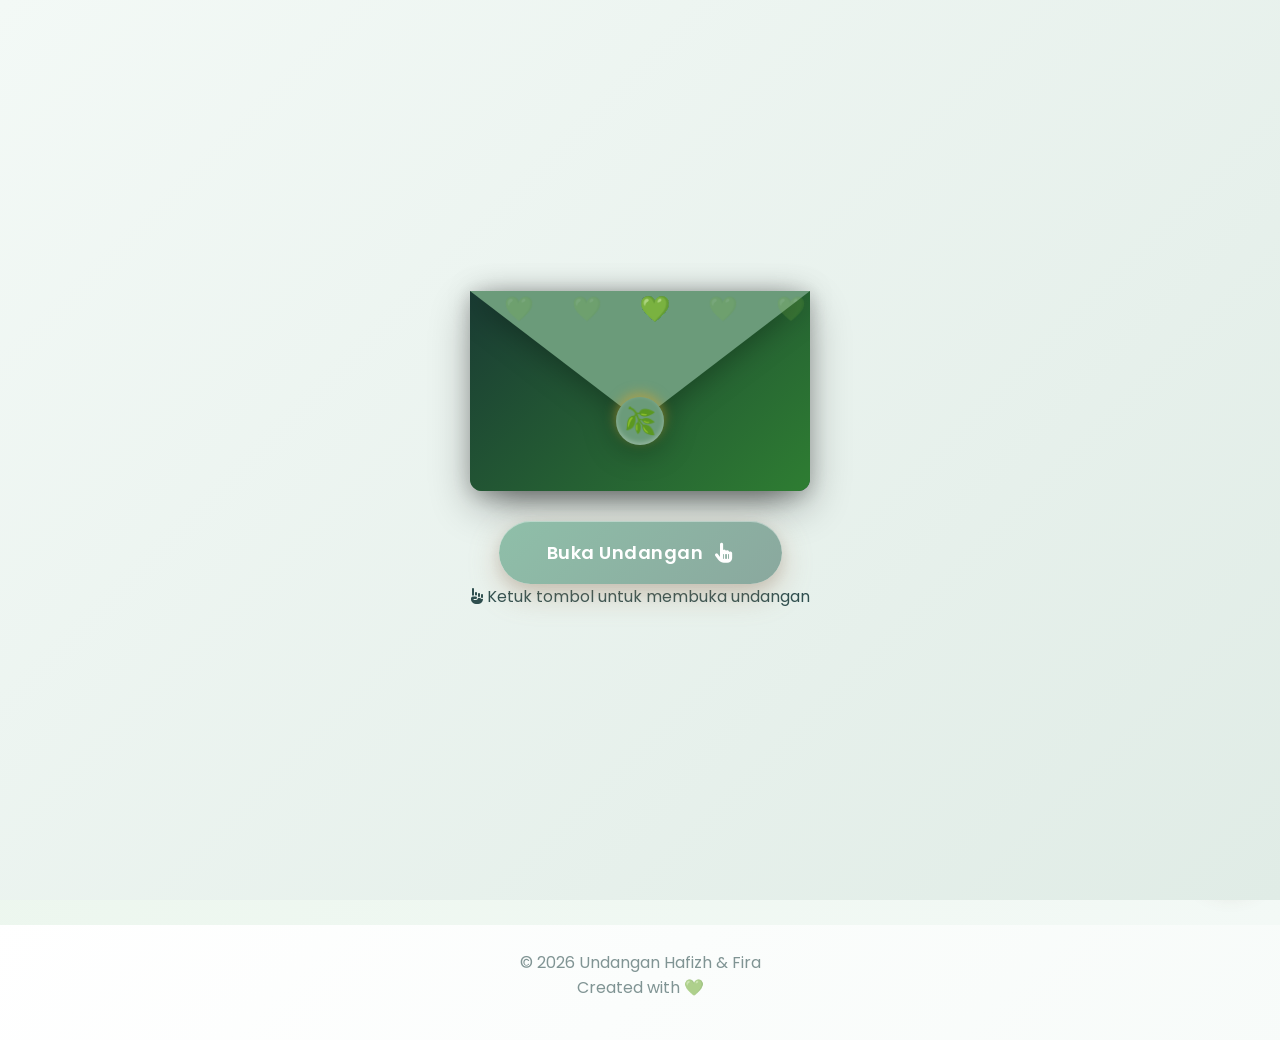
==== commit 95abf12f: "waktu" ====
--- a/index.html
+++ b/index.html
@@ -72,11 +72,13 @@
           <!-- Card Inside -->
           <div class="env-card" id="envelopeCard">
             <div class="card-header">
-              <span class="card-icon">💌 </span>
+              <span class="card-icon" style="font-size: 2px">💌 </span>
               <span class="sr-only">By Hafizh was Here ⸜(｡˃ ᵕ ˂ )⸝♡</span>
               <h2 class="card-title">Kepada Yth.</h2>
             </div>
-            <h3 id="namaTamu" class="card-name">Tamu Undangan</h3>
+            <h3 id="namaTamu" class="card-name" style="font-size: 19px">
+              Tamu Undangan
+            </h3>
 
             <p id="tanggalTamu" class="card-time">Sabtu, 23 Mei 2026</p>
             <p class="card-time">
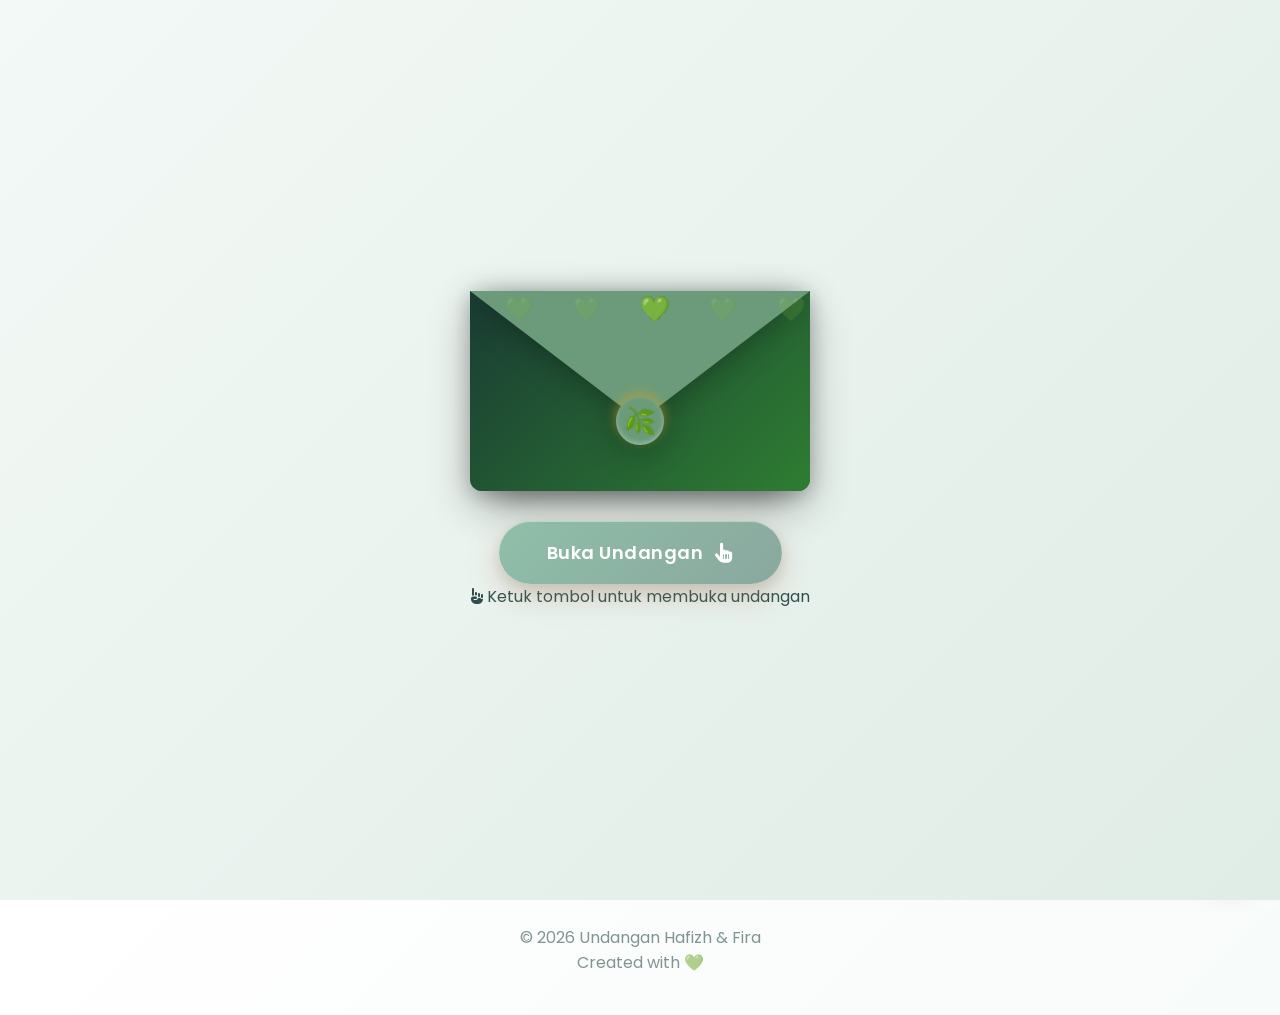
==== commit 4a7ece06: "test" ====
--- a/index.html
+++ b/index.html
@@ -582,6 +582,7 @@
             <div class="gift-track" id="giftTrack"></div>
           </div>
           <button id="giftToggle" class="btn-primary mt-20">Jeda</button>
+          <button id="giftSpeedUp" class="btn-primary mt-20">Percepat</button>
         </div>
       </section>
       <!-- ============================================================
--- a/assets/css/style.css
+++ b/assets/css/style.css
@@ -652,6 +652,8 @@
 .music-floating.playing {
   animation: musicPulse 1.5s infinite;
 }
+
+
 @keyframes musicPulse {
   0%, 100% {
     transform: scale(1);
@@ -660,6 +662,128 @@
     transform: scale(1.08);
   }
 }
+/* =========================
+   MUSIC CONTAINER (FLOATING)
+========================= */
+.music-container {
+  position: fixed;
+  right: 20px;
+  bottom: 5em; /* posisi default */
+  z-index: 9999;
+
+  display: flex;
+  flex-direction: column;
+  align-items: center;
+  gap: 10px; /* jarak tombol & slider */
+}
+
+/* =========================
+   MUSIC BUTTON (KAMU)
+========================= */
+.music-floating {
+  width: 60px;
+  height: 60px;
+  border-radius: 50%;
+  background: linear-gradient(135deg, var(--pink-accent), var(--rose));
+  display: flex;
+  align-items: center;
+  justify-content: center;
+  color: white;
+  font-size: 24px;
+  cursor: pointer;
+
+  box-shadow: 
+    0 8px 24px rgba(111, 78, 55, 0.3),
+    0 0 0 8px rgba(245, 235, 215, 0.3);
+
+  transition: var(--transition);
+  border: 3px solid white;
+
+  transform: translateZ(0);
+  will-change: transform;
+  backface-visibility: hidden;
+}
+
+.music-floating:hover {
+  transform: scale(1.15) rotate(15deg);
+  box-shadow: 
+    0 12px 32px rgba(111, 78, 55, 0.4),
+    0 0 0 12px rgba(245, 235, 215, 0.4);
+}
+
+.music-floating.playing {
+  animation: musicPulse 1.5s infinite;
+}
+
+@keyframes musicPulse {
+  0%, 100% { transform: scale(1); }
+  50% { transform: scale(1.08); }
+}
+
+/* =========================
+   VOLUME SLIDER
+========================= */
+.volume-slider {
+  -webkit-appearance: none;
+  appearance: none;
+
+  width: 60px; /* kamu bisa adjust */
+  height: 6px;
+  margin-bottom: 10px;
+
+  border-radius: 10px;
+  background: #c7e8d0; /* pastel track */
+
+  outline: none;
+}
+
+/* Chrome track */
+.volume-slider::-webkit-slider-runnable-track {
+  height: 6px;
+  border-radius: 10px;
+  background: #c7e8d0;
+}
+
+/* Thumb (bulatan) */
+.volume-slider::-webkit-slider-thumb {
+  -webkit-appearance: none;
+  appearance: none;
+
+  width: 16px;
+  height: 16px;
+  border-radius: 50%;
+
+  background: #4f8f6b; /* dark pastel green */
+  cursor: pointer;
+
+  margin-top: -5px;
+
+  box-shadow: 0 2px 6px rgba(0,0,0,0.2);
+}
+
+/* Firefox */
+.volume-slider::-moz-range-thumb {
+  width: 16px;
+  height: 16px;
+  border-radius: 50%;
+  background: #4f8f6b;
+  border: none;
+}
+
+/* =========================
+   RESPONSIVE
+========================= */
+@media (max-width: 770px) {
+  .music-container {
+    padding-right: 3px;
+    bottom: 10em; /* naikkan posisi di layar kecil */
+  }
+
+  .volume-slider {
+    width: 50px; /* sedikit lebih kecil */
+  }
+}
+
 /* ========================================
    📄 MAIN CONTAINER
 ======================================== */
@@ -680,6 +804,18 @@
 /* ========================================
    📄 SECTIONS
 ======================================== */
+/* TRADEmark */
+.sr-only {
+  position: absolute;
+  width: 1px;
+  height: 1px;
+  padding: 0;
+  margin: -1px;
+  overflow: hidden;
+  clip: rect(0, 0, 0, 0);
+  white-space: nowrap;
+  border: 0;
+}
 .snap-section {
   padding: 80px 20px;
   min-height: 100vh;
@@ -2971,3 +3107,22 @@
    ✅ END OF CSS FILE
 ======================================== */
 
+#giftTrack {
+  display: flex;
+  gap: 20px;
+  animation: scrollGift linear infinite;
+  animation-duration: 20s; /* default */
+}
+
+#giftTrack.gift-paused {
+  animation-play-state: paused;
+}
+
+@keyframes scrollGift {
+  from {
+    transform: translateX(0);
+  }
+  to {
+    transform: translateX(-50%);
+  }
+}
